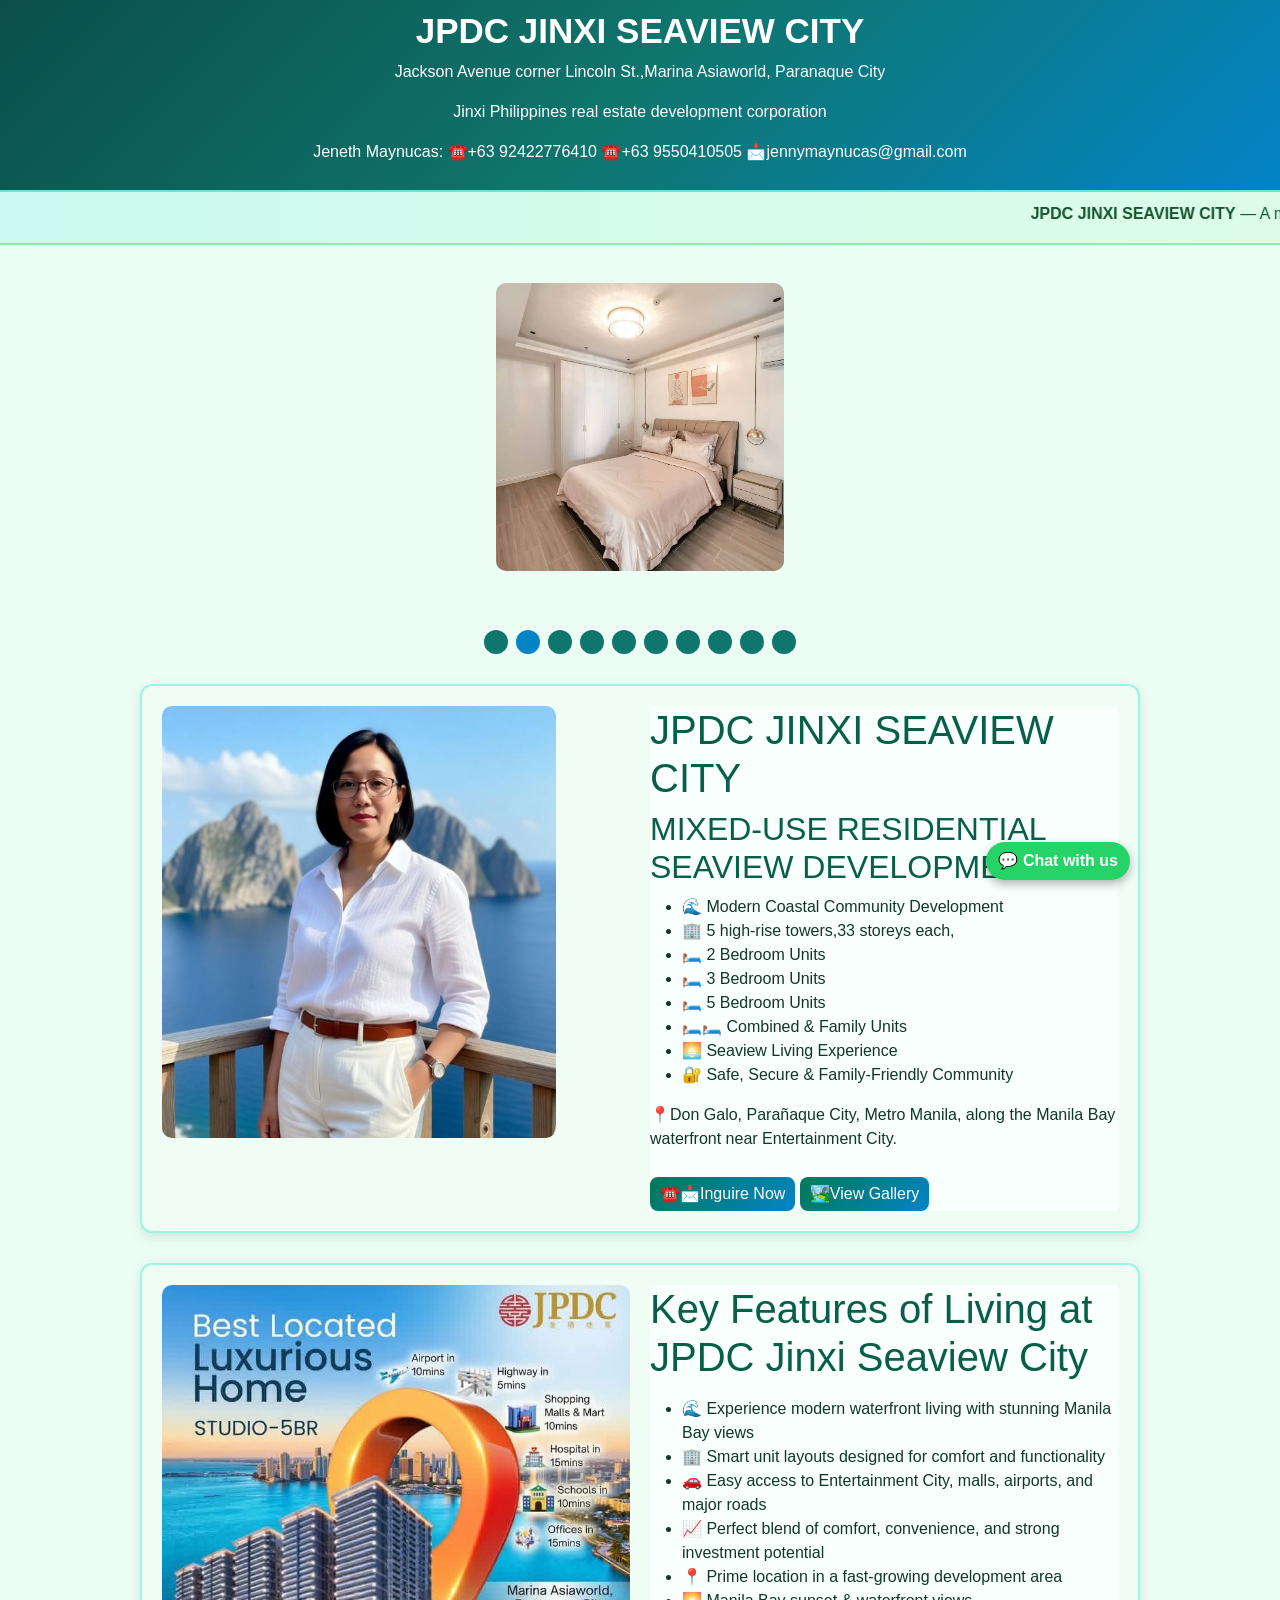
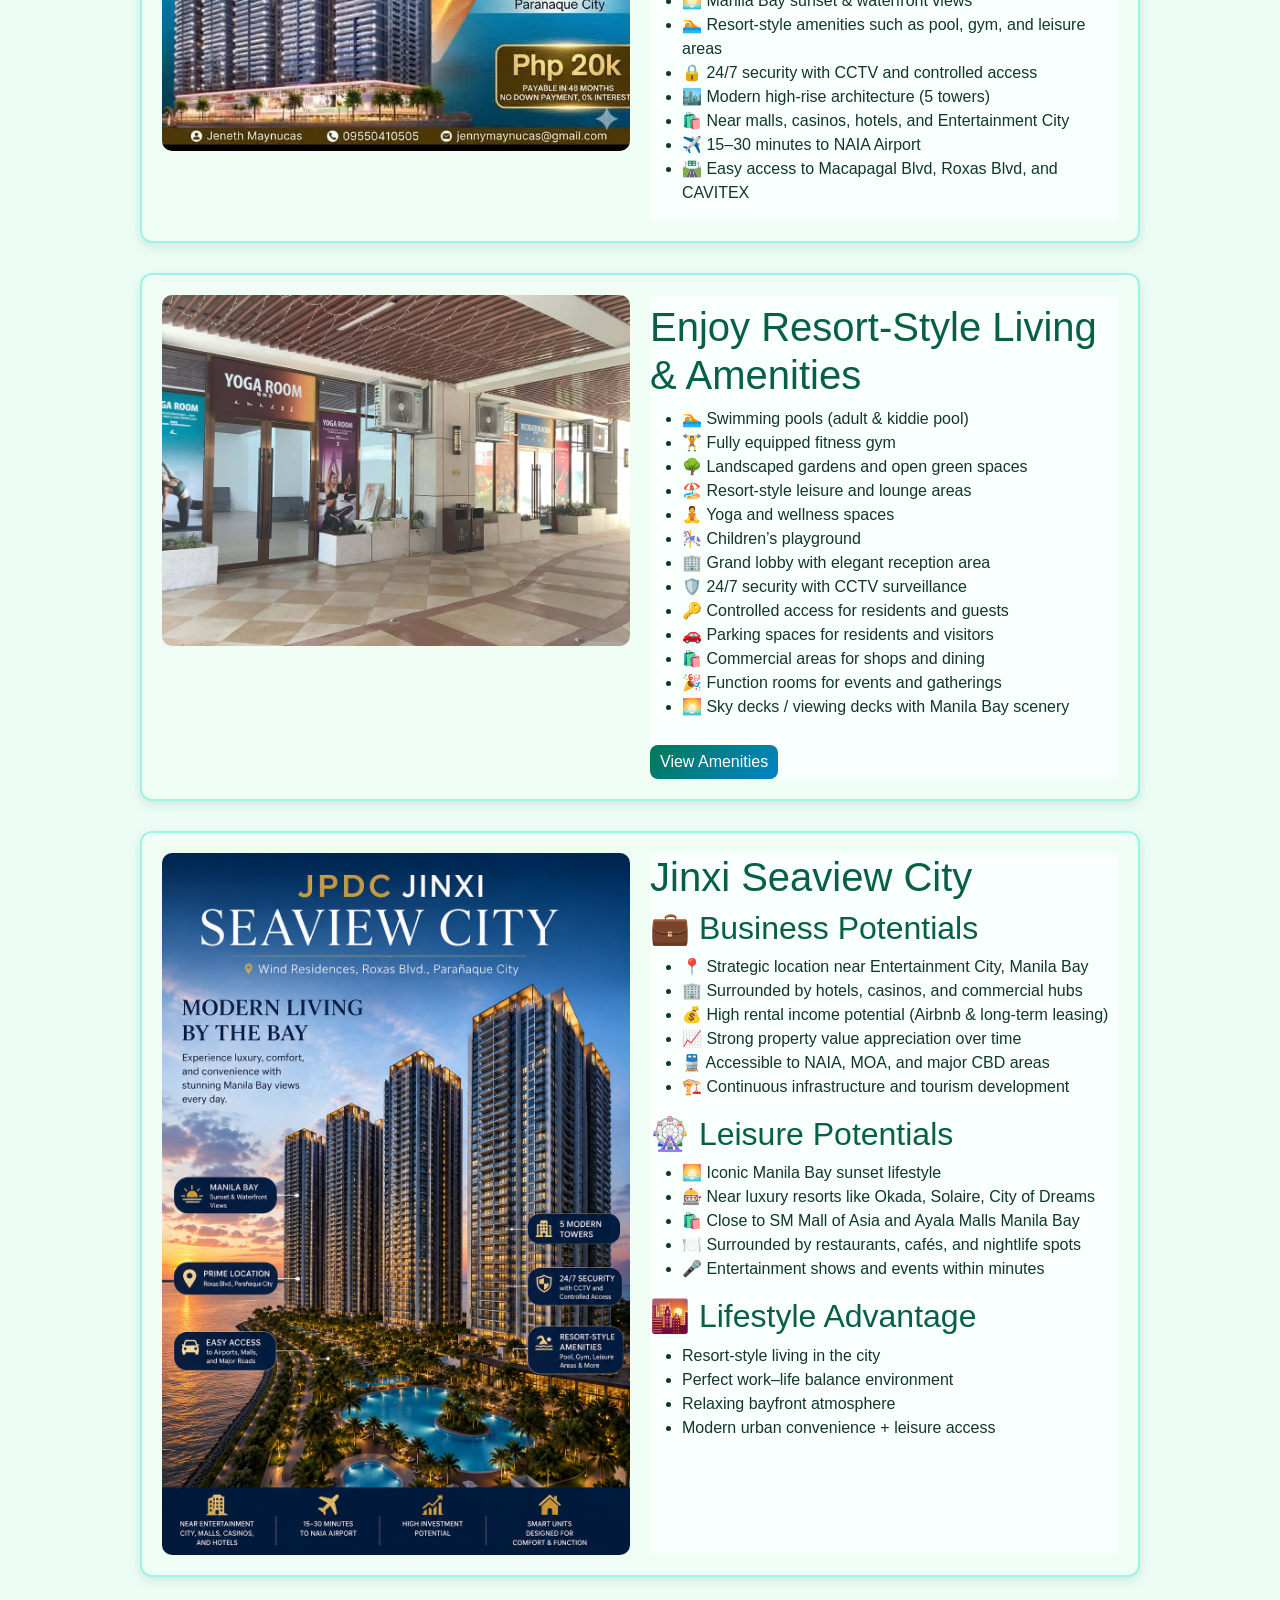
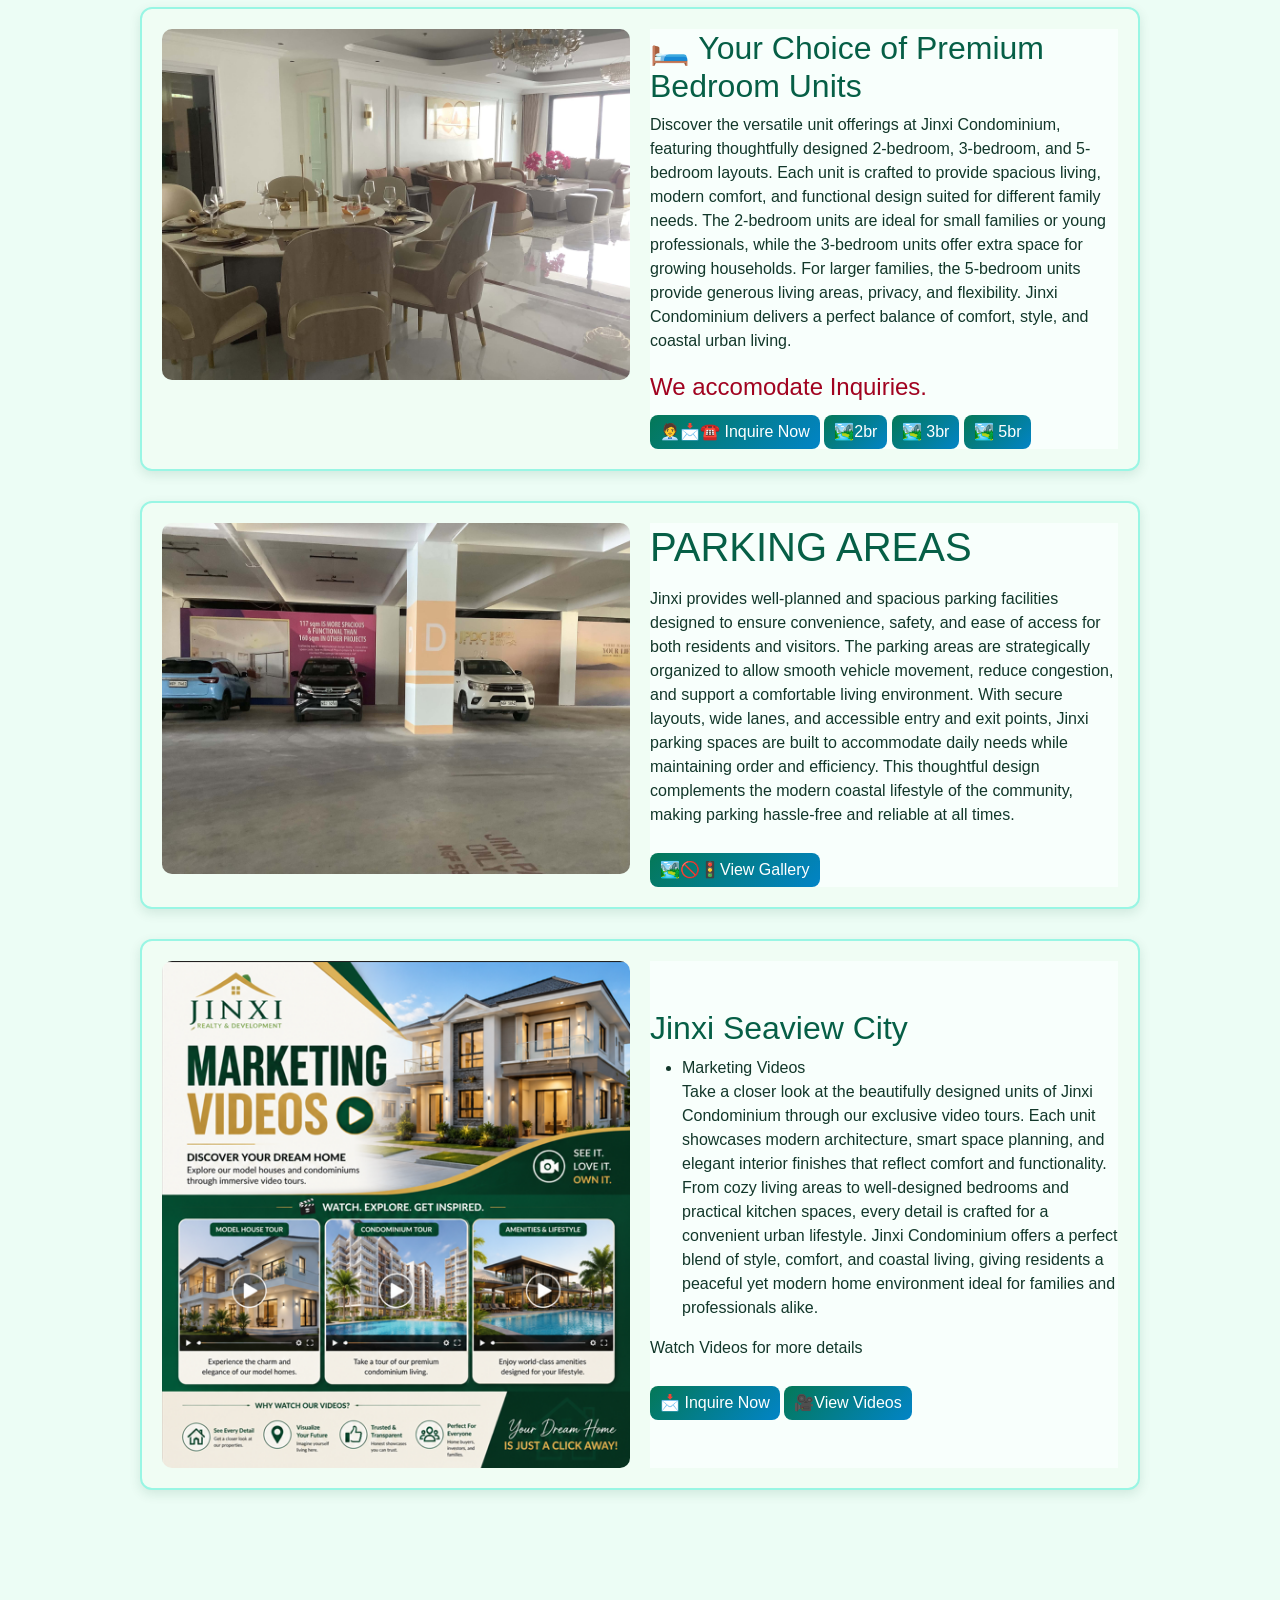
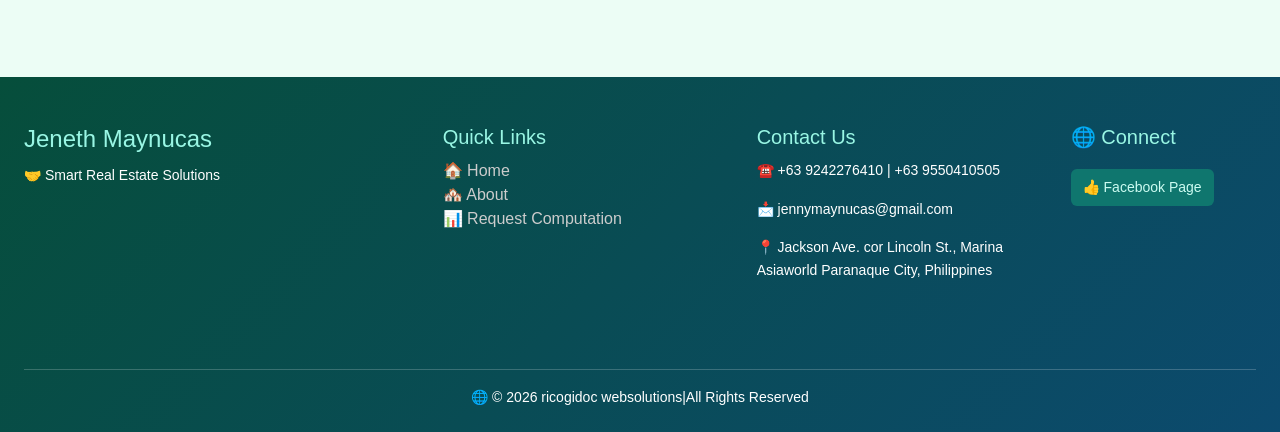
==== index.html @ 635f6721 "Remove map styles from index.html Removed map-related CSS styles from index.html." ====
<!DOCTYPE html>
<html lang="en">

<head>
  <meta charset="UTF-8">
  <meta name="viewport" content="width=device-width, initial-scale=1.0">
  <title>JPDC JINXI SEAVIEW CITY</title>
  <meta name="description" content=" JPDC JINXI SEAVIEW CITY offers luxurious and modern condominium living with convenient access to schools, shopping malls, business centers, and major transport hubs.">
  <link href="https://cdn.jsdelivr.net/npm/bootstrap@5.3.0-alpha3/dist/css/bootstrap.min.css" rel="stylesheet"
    integrity="sha384-KK94CHFLLe+nY2dmCWGMq91rCGa5gtU4mk92HdvYe+M/SXH301p5ILy+dN9+nJOZ" crossorigin="anonymous">
  <!-- <link rel="stylesheet" href="./css/realty.css"> -->
  <link rel="stylesheet" href="./css/style.css">
  <link rel="preconnect" href="https://fonts.googleapis.com">
  <link rel="preconnect" href="https://fonts.gstatic.com" crossorigin>
  <link href="https://fonts.googleapis.com/css2?family=Libre+Baskerville:ital,wght@0,400..700;1,400..700&display=swap"
    rel="stylesheet">   
  <link href="https://fonts.googleapis.com/css2?family=Poppins:wght@300;400;600;700&display=swap" rel="stylesheet">
  <meta name="google-site-verification" content="2KJB1r6Ldr3nHKl6cuxeHVpYw_HBwt0GI1L3EmD-E-8" />

  <title>JPDC Jinxi Seaview City | Modern Condo Living</title>
<meta name="description" content="JPDC Jinxi Seaview City offers luxurious and modern condominium living near schools, malls, and transport hubs.">
<meta name="keywords" content="JPDC Jinxi Seaview City, condo in Marina Asiaworld Paranaque City, Philippines, Luxury, modern condo living">

<meta name="robots" content="index, follow">

</head>
<script>
  function toggleSections() {
    document.querySelector("header").classList.toggle("hide-section");
    document.querySelector("#promobutton").classList.toggle("hide-section");
  }
</script>

<body>
  <header>
    <h1 style="color: white; font-weight: bold;"><b>JPDC JINXI SEAVIEW CITY</b></h1>
    <p>Jackson Avenue corner Lincoln St.,Marina Asiaworld, Paranaque City</p>
    <p>Jinxi Philippines real estate development corporation</p>
    <p>Jeneth Maynucas: ☎️+63 92422776410 ☎️+63 9550410505  📩jennymaynucas@gmail.com</p>
  </header>

<div class="marquee">

  <marquee behavior="scroll" direction="left" scrollamount="6">

    <strong>JPDC JINXI SEAVIEW CITY</strong> — A modern coastal community thoughtfully designed for comfort, elegance, and luxury living by the sea.|

    📍 Strategically Located Near Major Roads, Commercial Areas & Essential Establishments |

    🛏️🏢 Beautifully designed and elegantly crafted units — perfect for growing families, smart investors, and modern lifestyle living. |

    🌅 Enjoy Relaxing Seaview Environment with Fresh Air & Peaceful Community Living |

    🛍️ Accessible to Schools, Markets, Transport Hubs, Churches & Business Centers |

    🚧 Fast-Growing Development Area with High Investment Potential |

    🔐 Safe, Secure & Family-Friendly Neighborhood with Future Community Amenities |

    🏙️ Ideal for those who want to enjoy a premium lifestyle — perfect for foreign investors, affluent buyers, OFWs, professionals, employees, and property investors seeking comfort, prestige, and long-term value.|

    📲 Reserve Your Future Home Today and Experience Coastal Living at JPDC JINXI SEAVIEW CITY

  </marquee>

</div>
    <!-- <nav>
      <a href="promo.html" class="inquire-btn" id="prmwbsaving">🌟PROMO W/BIG SAVINGS💰</a>
      <a href="video.html" class="inquire-btn">📹 Property Videos</a>
      <a href="contact.html" class="inquire-btn">📩 ☎️Contact Us</a>
    </nav> -->
  </div>

  <!-- <nav>
    <a href="promo.html" class="inquire-btn" id="prmwbsaving">🌟PROMO W/BIG SAVINGS💰</a>
    <a href="video.html" class="inquire-btn">📹 Property Videos</a>
    <a href="contact.html" class="inquire-btn">📩 ☎️Contact Us</a>
  </nav> -->

    <!-- ==============paragraph================= -->


    <div class="carousel-container">
      <a href="aguirre.html">
      <div class="carousel-track">   
        <img src="./pics/jenjen.jpg" class="slide">
        <img src="./pics/room.jpg" class="slide">
        <img src="./pics/1.jpg" class="slide">
        <img src="./pics/2.jpg" class="slide">
        <img src="./pics/3.jpg" class="slide">
        <img src="./pics/4.jpg" class="slide">
        <img src="./pics/5.jpg" class="slide">
        <img src="./pics/6.jpg" class="slide">
        <img src="./pics/jinxi 1.png" class="slide">
        <img src="./amenities/3.jpg" class="slide">
      </div>
      </a>
    </div>
    <!-- <div class="carousel-container">
      <div class="carousel-track">
        <img src="./k5.png" class="slide">
        <img src="./phirst.png" class="slide">
        <img src="./victoria/vc1.png" class="slide">
        <img src="./zelia/houseimage.png" class="slide">
        <img src="./westgov1&2/harris 1.png" class="slide">
        <img src="./liora/liora.jpg" class="slide">
        <img src="./kat5/k1.png" class="slide">
        <img src="./verdiana/1.jpg" class="slide">
        <img src="./paseoverde/1.png" class="slide">
  
          <a href="promo.html">
            <img src="your-image.jpg" alt="Promo">
          </a>
    
      </div>     
     </div>
     -->     
    
    <div class="toggle-switch">
      <button onclick="goToSlide(0)" class="dot active"></button>
      <button onclick="goToSlide(1)" class="dot"></button>
      <button onclick="goToSlide(2)" class="dot"></button>
      <button onclick="goToSlide(3)" class="dot active"></button>
      <button onclick="goToSlide(4)" class="dot"></button>
      <button onclick="goToSlide(5)" class="dot"></button>
      <button onclick="goToSlide(6)" class="dot active"></button>
      <button onclick="goToSlide(7)" class="dot"></button>
      <button onclick="goToSlide(8)" class="dot"></button>
      <button onclick="goToSlide(9)" class="dot"></button>
      
    </div>
    
      <!-- TOGGLE SWITCH / DOTS BELOW -->
      <!-- <div class="toggle-switch">
        <button onclick="showSlide(0)" class="dot active"></button>
        <button onclick="showSlide(1)" class="dot"></button>
        <button onclick="showSlide(2)" class="dot"></button>
      </div>
    </div> -->
<!-- ==============java=================== -->
    <!-- ============== JAVASCRIPT ============== -->
    
          <script>
              document.addEventListener("DOMContentLoaded", function () {

                let index = 0;
              const track = document.querySelector(".carousel-track");
              const slides = document.querySelectorAll(".slide");
              const dots = document.querySelectorAll(".dot");

              function update() {
                track.style.transform = `translateX(-${index * 100}%)`;

        dots.forEach(d => d.classList.remove("active"));
              dots[index].classList.add("active");
    }

              window.goToSlide = function(i) {
                index = i;
              update();
    }

    setInterval(() => {
                index++;
        if (index >= slides.length) index = 0;
              update();
    }, 3000);

});
</script>
  
<style>
<!-- ======================================= -->

/* Hide Header and Nav Smoothly */
header,
#promobutton {
  max-height: 500px;
  opacity: 1;
  overflow: hidden;
  transition: all 0.5s ease;
}

/* HEADER OCEAN + FOREST */
header {
  background: linear-gradient(135deg, #0b4f4a, #0f766e, #0284c7);
  color: white;
}

/* NAVIGATION */
#promobutton {
  background: #14532d;
}

/* BODY */
body {
  background: #ecfdf5;
  color: #12372a;
}

/* PROPERTY CONTAINERS */
.property-container {
  background: #f0fdf4;
  border: 2px solid #99f6e4;
  box-shadow: 0 4px 12px rgba(0, 80, 60, 0.12);
}

/* PROPERTY DETAILS */
.property-details {
  background: #f8fffc;
  color: #12372a;
}

.property-details h1,
.property-details h2 {
  color: #065f46;
}

/* LINKS / BUTTONS */
.inquire-btn {
  background: linear-gradient(135deg, #047857, #0284c7);
  color: white;
  border: none;
}

.inquire-btn:hover {
  background: linear-gradient(135deg, #065f46, #0369a1);
  color: white;
}

/* MARQUEE */
.marquee {
  background: linear-gradient(to right, #ccfbf1, #dcfce7);
  color: #14532d;
  border-top: 2px solid #5eead4;
  border-bottom: 2px solid #86efac;
}

/* CAROUSEL */
.carousel-container {
  background: #d1fae5;
}

/* DOTS */
.dot {
  background: #0f766e;
}

.dot.active {
  background: #0284c7;
}

/* HERO SECTION */
.hero {
  background: linear-gradient(rgba(6, 95, 70, 0.7),
      rgba(2, 132, 199, 0.7));
  color: white;
}

/* FOOTER */
.footer-dark {
  background: linear-gradient(135deg, #064e3b, #0c4a6e);
  color: white;
}

.footer-dark h4,
.footer-dark h5 {
  color: #99f6e4;
}

.footer-dark a {
  color: #ccfbf1;
}

.footer-dark a:hover {
  color: #ffffff;
}

/* SOCIAL BUTTON */
.social-btn {
  background: #0f766e;
  color: white;
}

.social-btn:hover {
  background: #0284c7;
}

/* TOGGLE BUTTON */
.toggle-btn {
  background: #14532d;
  color: white;
}

.toggle-btn:hover {
  background: #0284c7;
}

/* Hidden State */
.hide-section {
  max-height: 0;
  opacity: 0;
  padding: 0 !important;
  margin: 0 !important;
}


<!-- ========================================== -->

/* Hide Header and Nav Smoothly */
header,
#promobutton {
  max-height: 500px;
  opacity: 1;
  overflow: hidden;
  transition: all 0.5s ease;
}

/* Hidden State */
.hide-section {
  max-height: 0;
  opacity: 0;
  padding: 0 !important;
  margin: 0 !important;
}

/* Toggle Button */
.toggle-btn {
  position: fixed;
  top: 10px;
  right: 10px;
  background: #1e3a8a;
  color: white;
  border: none;
  padding: 10px 15px;
  border-radius: 8px;
  cursor: pointer;
  z-index: 9999;
  font-weight: bold;
}

.toggle-btn:hover {
  background: #2563eb;
} 

<!-- ✅ FIXED STYLE INCLUDING WHATSAPP -->

    header,
    #promobutton {
      max-height: 500px;
      opacity: 1;
      overflow: hidden;
      transition: all 0.5s ease;
    }

    .hide-section {
      max-height: 0;
      opacity: 0;
      padding: 0 !important;
      margin: 0 !important;
    }

    .toggle-btn {
      position: fixed;
      top: 10px;
      right: 10px;
      background: #1e3a8a;
      color: white;
      border: none;
      padding: 10px 15px;
      border-radius: 8px;
      cursor: pointer;
      z-index: 9999;
      font-weight: bold;
    }

    .toggle-btn:hover {
      background: #2563eb;
    }

    /* ✅ WHATSAPP FIX */
    .chat-btn {
      position: fixed;
      bottom: 20px;
      right: 150px;
      background: #25D366;
      color: white;
      padding: 7px 12px;
      border-radius: 50px;
      font-weight: bold;
      text-decoration: none;
      z-index: 99999;
      box-shadow: 0 4px 10px rgba(0, 0, 0, 0.3);
    }

    .chat-btn:hover {
      background: #1ebe5d;
    }
<!-- ==================whatsApp======= -->

  </style>
    
    

    <!-- ================Java use to run slide==================== -->
        

      <!-- PROPERTY 1 -->
      <div id="property-list" class="property-container">
        <div class="property-image">
          <!-- <img src="./pics/jenn2.png" alt="Property 1"> -->
          <img src="./pics/jenjen.jpg" style="width:4.1in; height:4.5in;" alt="Property 1">
        </div>
        <div class="property-details">
            <h1>JPDC JINXI SEAVIEW CITY</h1>            
            <h2>MIXED-USE RESIDENTIAL SEAVIEW DEVELOPMENT</h2>            
            <ul>
              <li>🌊 Modern Coastal Community Development</li>
              <li>🏢 5 high-rise towers,33 storeys each,</li>
              <li>🛏️ 2 Bedroom Units</li>
              <li>🛏️ 3 Bedroom Units</li>
              <li>🛏️ 5 Bedroom Units</li>
              <li>🛏️🛏️ Combined & Family Units</li>
              <li>🌅 Seaview Living Experience</li>
              <li>🔐 Safe, Secure & Family-Friendly Community</li>
            </ul>
          <p class="description">📍Don Galo, Parañaque City, Metro Manila, along the Manila Bay waterfront near Entertainment City.</p>
          <a href="contact.html" class="inquire-btn">☎️📩Inguire Now</a>
          <a href="gallery.html" class="inquire-btn">🏞️View Gallery</a>
        </div>
      </div>  

      <!-- =======1A PROPERTY ======= -->
       <div id="property-list" class="property-container">       
        <div class="property-image">
          <img src="./pics/6.jpg" alt="Property 1">
        </div>
        <div class="property-details">

    <h1>Key Features of Living at JPDC Jinxi Seaview City</h1>
    
    <p>
      <ul>
        <li>🌊 Experience modern waterfront living with stunning Manila Bay views</li>
        <li>🏢 Smart unit layouts designed for comfort and functionality</li>
        <li>🚗 Easy access to Entertainment City, malls, airports, and major roads</li>
        <li>📈 Perfect blend of comfort, convenience, and strong investment potential</li>
        <li>📍 Prime location in a fast-growing development area</li>
        <li>🌅 Manila Bay sunset & waterfront views</li>
        <li>🏊 Resort-style amenities such as pool, gym, and leisure areas</li>
        <li>🔒 24/7 security with CCTV and controlled access</li>
        <li>🏙️ Modern high-rise architecture (5 towers)</li>
        <li>🛍️ Near malls, casinos, hotels, and Entertainment City</li>
        <li>✈️ 15–30 minutes to NAIA Airport</li>
        <li>🛣️ Easy access to Macapagal Blvd, Roxas Blvd, and CAVITEX</li>
      </ul>
    </p>
        </div>
      </div>
      
    
      <!-- PROPERTY 2 -->
      <div class="property-container">
        <div class="property-image">
          <img src="./amenities/3.jpg" alt="Property 2">
        </div>
        <div class="property-details">
          <h1><h1>Enjoy Resort-Style Living & Amenities</h1></h1> 
          <ul class="amenities">
            <li>🏊 Swimming pools (adult & kiddie pool)</li>
            <li>🏋️ Fully equipped fitness gym</li>
            <li>🌳 Landscaped gardens and open green spaces</li>
            <li>🏖️ Resort-style leisure and lounge areas</li>
            <li>🧘 Yoga and wellness spaces</li>
            <li>🎠 Children’s playground</li>
            <li>🏢 Grand lobby with elegant reception area</li>
            <li>🛡️ 24/7 security with CCTV surveillance</li>
            <li>🔑 Controlled access for residents and guests</li>
            <li>🚗 Parking spaces for residents and visitors</li>
            <li>🛍️ Commercial areas for shops and dining</li>
            <li>🎉 Function rooms for events and gatherings</li>
            <li>🌅 Sky decks / viewing decks with Manila Bay scenery</li>
          </ul>
        <a href="amenities1.html" class="inquire-btn">View Amenities</a>
        </div>
      </div>
    
      <!-- PROPERTY 4 -->
      <div class="property-container">
        <div class="property-image">
          <img src="./pics/jinxi 1.png" alt="Property 2">
        </div>
        <div class="property-details">
          <h1>Jinxi Seaview City</h1>
          
          <h2>💼 Business Potentials</h2>
          <ul>
            <li>📍 Strategic location near Entertainment City, Manila Bay</li>
            <li>🏢 Surrounded by hotels, casinos, and commercial hubs</li>
            <li>💰 High rental income potential (Airbnb & long-term leasing)</li>
            <li>📈 Strong property value appreciation over time</li>
            <li>🚆 Accessible to NAIA, MOA, and major CBD areas</li>
            <li>🏗️ Continuous infrastructure and tourism development</li>
          </ul>
          
          <h2>🎡 Leisure Potentials</h2>
          <ul>
            <li>🌅 Iconic Manila Bay sunset lifestyle</li>
            <li>🎰 Near luxury resorts like Okada, Solaire, City of Dreams</li>
            <li>🛍️ Close to SM Mall of Asia and Ayala Malls Manila Bay</li>
            <li>🍽️ Surrounded by restaurants, cafés, and nightlife spots</li>
            <li>🎤 Entertainment shows and events within minutes</li>
          </ul>
          
          <h2>🌇 Lifestyle Advantage</h2>
          <ul>
            <li>Resort-style living in the city</li>
            <li>Perfect work–life balance environment</li>
            <li>Relaxing bayfront atmosphere</li>
            <li>Modern urban convenience + leisure access</li>
          </ul>
        </div>
      </div>
     
      <!-- PROPERTY 8 -->
        <div class="property-container">
        <div class="property-image">
          <img src="./5br/6.jpg" alt="Property 7">
        </div>
        <div class="property-details">
          <h2>🛏️ Your Choice of Premium Bedroom Units</h2>
          <p>
            Discover the versatile unit offerings at Jinxi Condominium, featuring thoughtfully designed 2-bedroom, 3-bedroom, and
            5-bedroom layouts. Each unit is crafted to provide spacious living, modern comfort, and functional design suited for
            different family needs. The 2-bedroom units are ideal for small families or young professionals, while the 3-bedroom
            units offer extra space for growing households. For larger families, the 5-bedroom units provide generous living
            areas, privacy, and flexibility. Jinxi Condominium delivers a perfect balance of comfort, style, and coastal urban
            living.
          </p>


          <p class="description" style="color: #a10320; font-size:x-large; margin: 0%;">We accomodate Inquiries.</p>
          <a href="contact.html" class="inquire-btn">🧑‍💼📩☎️ Inquire Now</a>
          <a href="2br.html" class="inquire-btn">🏞️2br</a>
          <a href="3br.html" class="inquire-btn">🏞️ 3br</a>
          <a href="5b.html" class="inquire-btn">🏞️ 5br</a>
        </div>
      </div>   

      <!-- PROPERTY VIDEO -->

      <!-- ===========Parking================ -->
        <div id="property-list" class="property-container">
          <div class="property-image">
            <img src="./parking/6.jpg" alt="Property 1">
          </div>
          <div class="property-details">
        
            <h1>PARKING AREAS</h1>
            <p>
            <p>
              Jinxi provides well-planned and spacious parking facilities designed to ensure convenience, safety, and ease of access
              for both residents and visitors. The parking areas are strategically organized to allow smooth vehicle movement,
              reduce congestion, and support a comfortable living environment. With secure layouts, wide lanes, and accessible entry
              and exit points, Jinxi parking spaces are built to accommodate daily needs while maintaining order and efficiency.
              This thoughtful design complements the modern coastal lifestyle of the community, making parking hassle-free and
              reliable at all times.
            </p>
            </p>
      <a href="parking.html" class="inquire-btn">🏞️🚫🚦View Gallery</a>
          </div>
        </div>

      <!-- ===============parking=============== -->

      <div class="property-container">
        <div class="property-image">
          <img src="./pics/videoimage.png" alt="Property 7">
        </div>
        <div class="property-details">
          <br>
          <br>
      
          <h2>Jinxi Seaview City</h2>
          <!-- <p class="price">₱3,200,0</p> -->
          <ul>
            <li>Marketing Videos</li>
            <p>
              Take a closer look at the beautifully designed units of Jinxi Condominium through our exclusive video tours. Each unit
              showcases modern architecture, smart space planning, and elegant interior finishes that reflect comfort and
              functionality. From cozy living areas to well-designed bedrooms and practical kitchen spaces, every detail is crafted
              for a convenient urban lifestyle. Jinxi Condominium offers a perfect blend of style, comfort, and coastal living,
              giving residents a peaceful yet modern home environment ideal for families and professionals alike.
            </p>
          </ul>
          <p class="description">Watch Videos for more details</p>
          <a href="contact.html" class="inquire-btn">📩 Inquire Now</a>
          <a href="video.html" class="inquire-btn">🎥View Videos</a>
        </div>
      </div>


  <!-- <div class="hero">
    <h1>Jinxi Seaview City — Your Dream Home Awaits</h1>
  </div> -->
  <!-- Footer -->
</div>  

 <!-- ============== -->
 <!-- GOOGLE MAP SECTION -->
  <section class="map-wrapper">

  <div class="map-card">

    <iframe
      src="https://www.google.com/maps?q=Jinxi+Seaview+City+Philippines&output=embed"
      loading="lazy"
      allowfullscreen>
    </iframe>

  </div>

</section>
  
<!-- ============== -->



<footer id="footer" class="footer-dark">

  <div class="container-fluid px-4">

    <div class="row py-5">

      <!-- BRAND / ABOUT -->
      <div class="col-md-4 mb-4">
        <h4>Jeneth Maynucas</h4>
        <p>
        🤝 Smart Real Estate Solutions
        </p>
      </div>

      <!-- QUICK LINKS -->
      <div class="col-md-3 mb-4">
        <h5>Quick Links</h5>
        <ul class="nav flex-column">
          <li class="nav-item">
            <a href="index.html" class="nav-link p-0">🏠 Home</a>
          </li>
          <li class="nav-item">
            <a href="about.html" class="nav-link p-0">🏘️ About</a>
          </li>
          <li class="nav-item">
            <a href="contact.html" class="nav-link p-0">📊 Request Computation</a>
          </li>
        </ul>
      </div>

      <!-- CONTACT DETAILS -->
      <div class="col-md-3 mb-4">
        <h5>Contact Us</h5>
        <p>☎️ +63 9242276410 | +63 9550410505</p>
        <p>📩 jennymaynucas@gmail.com</p>
        <p>📍 Jackson Ave. cor Lincoln St., Marina Asiaworld Paranaque City, Philippines</p>
      </div>

      <!-- SOCIAL MEDIA -->
      <div class="col-md-2 col-12 mb-4 text-center text-md-start">
        <h5>🌐 Connect</h5>

        <a href="https://www.facebook.com/share/1AC5JEHeYS/" target="_blank" class="social-btn">
          👍 Facebook Page
        </a>
      </div>

    </div>

    <!-- COPYRIGHT -->
    <div class="text-center border-top pt-3 pb-2">
      <p>🌐 © 2026 ricogidoc websolutions|All Rights Reserved</p>
    </div>

  </div>

</footer>
  <a href="https://api.whatsapp.com/send?phone=639550410505&text=Hello%20I%27m%20interested%20in%20JPDC JINXI SEAVIEW CITY %20Marina Asia Wold%C3%B1as%20 %20%20"
   onclick="window.open(this.href,'_blank'); return false;"
   class="chat-btn">
  💬 Chat with us
</a>
  
<script>
  const menuToggle = document.getElementById('menuToggle');
  const navLinks = document.getElementById('navLinks');

  if (menuToggle && navLinks) {
    menuToggle.addEventListener('click', () => {
      navLinks.classList.toggle('active');
    });
  }
</script>

</body>
</html>
---- css/style.css ----
/* ===== RESET ===== */
* {
    margin: 0;
    padding: 0;
    box-sizing: border-box;
}

/* ===== BODY ===== */
body {
    font-family: Arial, sans-serif;
    background: #f4f6f9;
    color: #333;
}


/* ===== HEADER ===== */
header {
    text-align: center;
    padding: 10px;
    background: #1e3a8a;
    color: #fff;
}

header h1 {
    font-size: 35px;
}

/* ===== NAVBAR ===== */
nav {
    display: flex;
    justify-content: center;
    flex-wrap: wrap;
    gap: 10px;
    padding: 12px;
    background: #1e3a8a;
    position: sticky;
    top: 0;
    z-index: 1000;
    box-shadow: 0 4px 10px rgba(0, 0, 0, 0.1);
}

nav a {
    text-decoration: none;
    color: #fff;
    background: linear-gradient(45deg, #2563eb, #3b82f6);
    padding: 10px 16px;
    border-radius: 25px;
    font-size: 14px;
    font-weight: bold;
    transition: 0.3s;
}

nav a:hover {
    background: linear-gradient(45deg, #facc15, #fbbf24);
    color: #000;
}

/* ===== MARQUEE ===== */
.marquee {
    width: 100%;
    overflow: hidden;
    background: #28a745;
    color: #fff;
    padding: 10px 0;
}

.promo-text {
    color: yellow;
    font-weight: bold;
}

.marquee p {
    display: inline-block;
    white-space: nowrap;
    padding-left: 100%;
    animation: scrollText 38s linear infinite;
    font-size: 18px;
}

@keyframes scrollText {
    0% {
        transform: translateX(0);
    }

    100% {
        transform: translateX(-100%);
    }
}

.marquee p:hover {
    animation-play-state: paused;
}

/* ===== PROPERTY CARD ===== */
.property-container {
    display: flex;
    flex-wrap: wrap;
    gap: 20px;
    margin: 30px auto;
    max-width: 1000px;
    background: #fff;
    padding: 20px;
    border-radius: 12px;
    box-shadow: 0 4px 15px rgba(0, 0, 0, 0.1);
}

.property-image,
.property-details {
    flex: 1 1 300px;
}

.property-image img {
    width: 100%;
    border-radius: 10px;
}

.inquire-btn {
    display: inline-block;
    margin-top: 10px;
    padding: 5px 10px;
    background: #28a745;
    color: #fff;
    border-radius: 8px;
    text-decoration: none;
}

.inquire-btn:hover {
    background: #218838;
}

/* ===== PROMO TEXT ===== */
#prmwbsaving {
    color: yellow;
    font-size: medium;
}

/* ===== GALLERY ===== */
#Gallery {
    max-width: 1100px;
    margin: 40px auto;
    padding: 20px;
    display: grid;
    grid-template-columns: repeat(auto-fit, minmax(220px, 1fr));
    gap: 15px;
    background: #fff;
    border-radius: 12px;
}

/* ===== CONTACT ===== */
.details-container {
    max-width: 800px;
    margin: 40px auto;
    background: #fff;
    padding: 30px;
    border-radius: 12px;
}

input,
textarea {
    width: 100%;
    padding: 10px;
    margin-top: 10px;
    border-radius: 6px;
    border: 1px solid #ccc;
}

button {
    margin-top: 20px;
    width: 100%;
    padding: 12px;
    background: #28a745;
    color: #fff;
    border: none;
    border-radius: 8px;
}

/* ===== FLOAT BUTTON ===== */
.home-float {
    position: fixed;
    top: 100px;
    left: 20px;
    background: #28a745;
    color: #fff;
    padding: 12px;
    border-radius: 50%;
}

/* ===== CAROUSEL ===== */
.carousel-container {
    width: 3in;
    height: 3in;
    margin-top: 3%;
    margin-left: auto;
    margin-bottom: 5%;
    margin-right: auto;
    overflow: hidden;
    border-radius: 10px;
    margin-bottom: 3%;
}

.carousel-track {
    display: flex;
    height: 100%;
    transition: transform 0.6s ease-in-out;
}

.slide {
    min-width: 100%;
    height: 100%;
    object-fit: cover;
}

.toggle-switch {
    display: flex;
    justify-content: center;
    gap: 8px;
    margin-top: 8px;
}

.dot {
    width: 10px;
    height: 10px;
    border-radius: 50%;
    border: none;
    background: #ccc;
    cursor: pointer;
}

.dot.active {
    background: #1e3a8a;
}

/* ===== PROMO PAGE FIX (REMOVED BAD <style> TAG ISSUE) ===== */
.container {
    max-width: 800px;
    margin: auto;
    background: #fff;
    padding: 20px;
}

.home-btn {
    display: inline-block;
    margin-bottom: 15px;
    text-decoration: none;
    background: green;
    color: #fff;
    padding: 8px 12px;
    border-radius: 6px;
}

.main-img {
    width: 60%;
    border-radius: 10px;
}

.gallery {
    display: flex;
    gap: 5px;
    overflow-x: auto;
    margin-top: 10px;
}

.gallery img {
    height: 70px;
    border-radius: 5px;
}

/* ===== HOME SECTION (SCOPED DESIGN SAFE) ===== */
.home-section {
    font-family: 'Poppins', sans-serif;
    padding: 40px 20px;
}

.home-section .section {
    max-width: 900px;
    margin: auto;
    padding: 40px;
    background: #ffffff;
    border-radius: 20px;
    box-shadow: 0 10px 30px rgba(0, 0, 0, 0.08);
    text-align: center;
}

.home-section h1 {
    font-size: 36px;
    font-weight: 700;
    color: #1e3a8a;
    margin-bottom: 15px;
}

.home-section .subtitle {
    font-size: 18px;
    color: #555;
    margin-bottom: 30px;
    line-height: 1.6;
}

.home-section .features {
    text-align: left;
    margin: 30px 0;
}

.home-section .features p {
    font-size: 16px;
    margin: 10px 0;
    padding-left: 10px;
    border-left: 4px solid #10b981;
}

.home-section .closing {
    margin-top: 30px;
    font-size: 17px;
    font-weight: 500;
    color: #1e3a8a;
}

/* ===== FOOTER (FINAL FIX) ===== */

/* ===== FOOTER CLEAN DESIGN ===== */
.footer-dark {
    background: #0f172a;
    color: #fff;
    width: 100%;
}

/* TEXT */
.footer-dark h4,
.footer-dark h5 {
    margin-bottom: 10px;
}

.footer-dark p {
    font-size: 14px;
    line-height: 1.6;
}

/* LINKS */
.footer-dark .nav-link {
    color: #ccc;
    transition: 0.3s;
}

.footer-dark .nav-link:hover {
    color: #facc15;
}

/* SOCIAL BUTTON */
.social-btn {
    display: inline-block;
    margin-top: 10px;
    padding: 8px 12px;
    background: #1877f2;
    color: #fff;
    border-radius: 6px;
    text-decoration: none;
    font-size: 14px;
}

.social-btn:hover {
    background: #145dbf;
}

/* COPYRIGHT LINE */
.footer-dark .border-top {
    border-color: rgba(255, 255, 255, 0.2) !important;
}

/* MOBILE FIX */
@media (max-width: 768px) {
    .footer-dark {
        text-align: center;
    }
    
}
/* ===== FOOTER (FIXED) ===== */

/* ======DEVELOPER CSS======= */
.dev-btn {
    display: inline-block;
    padding: 12px 20px;
    font-size: 16px;
    font-weight: bold;
    color: #fff;
    text-decoration: none;
    border-radius: 8px;

    /* Gradient color */
    background: linear-gradient(135deg, #1e3a8a, #10b981);

    /* Shadow effect */
    box-shadow: 0 4px 12px rgba(0, 0, 0, 0.2);

    transition: all 0.3s ease;
}

/* Hover effect */
.dev-btn:hover {
    transform: translateY(-3px);
    background: linear-gradient(135deg, #0f172a, #059669);
    box-shadow: 0 6px 18px rgba(0, 0, 0, 0.3);
}

/* Active click effect */
.dev-btn:active {
    transform: scale(0.98);
}

.profile-img {
    width: 180px;
    border-radius: 12px;
    display: block;
    margin: auto;
    box-shadow: 0 4px 10px rgba(0, 0, 0, 0.2);
}

.gallery {
    display: grid;
    grid-template-columns: repeat(auto-fit, minmax(120px, 1fr));
    gap: 10px;
    margin-top: 10px;
}

.gallery img {
    width: 100%;
    border-radius: 10px;
    transition: 0.3s;
}

.gallery img:hover {
    transform: scale(1.05);
}
/* ========DEVELOPER CSS======= */

/* ===== HERO SECTION ===== */
.home-section {
    display: flex;
    justify-content: center;
    align-items: center;
    padding: 40px 20px;
}

/* CARD STYLE */
/* .hero-card {
    background: #ffffff;
    max-width: 700px;
    width: 100%;
    padding: 30px;
    border-radius: 20px;
    text-align: center;
    box-shadow: 0 10px 30px rgba(0, 0, 0, 0.1);
} */

/* TITLE */
/* .hero-card h1 {
    font-size: 25px;
    margin-bottom: 8px;
    color: #1e3a8a;
} */

/* BUTTON */
.cta-btn {
    display: inline-block;
    padding: 5px 10px;
    background: #1e3a8a;
    color: #fff;
    text-decoration: none;
    border-radius: 10px;
    font-weight: bold;
    transition: 0.3s;
}

.cta-btn:hover {
    background: #2563eb;
}

/* 📱 MOBILE */
@media (max-width: 768px) {
    .hero-card {
        padding: 5px;
    }

    .hero-card h1 {
        font-size: 10px;
    }

  /* =========  fix============ */

  /* ===== HEADER ===== */
  header {
      text-align: center;
      background: #1e3a8a;
      color: #fff;
  }

  header h1 {
      font-size: 30px;
  }

  /* ===== NAVBAR ===== */
  nav {
      display: flex;
      justify-content: center;
      flex-wrap: wrap;
      gap: 5px;
      padding: 6px;
      background: #1e3a8a;
      position: sticky;
      top: 0;
      z-index: 1000;
      box-shadow: 0 4px 10px rgba(0, 0, 0, 0.1);
  }

  nav a {
      text-decoration: none;
      color: #fff;
      background: linear-gradient(45deg, #2563eb, #3b82f6);
      padding: 5px 8px;
      border-radius: 25px;
      font-size: 12px;
      font-weight: bold;
      transition: 0.3s;
  }


}
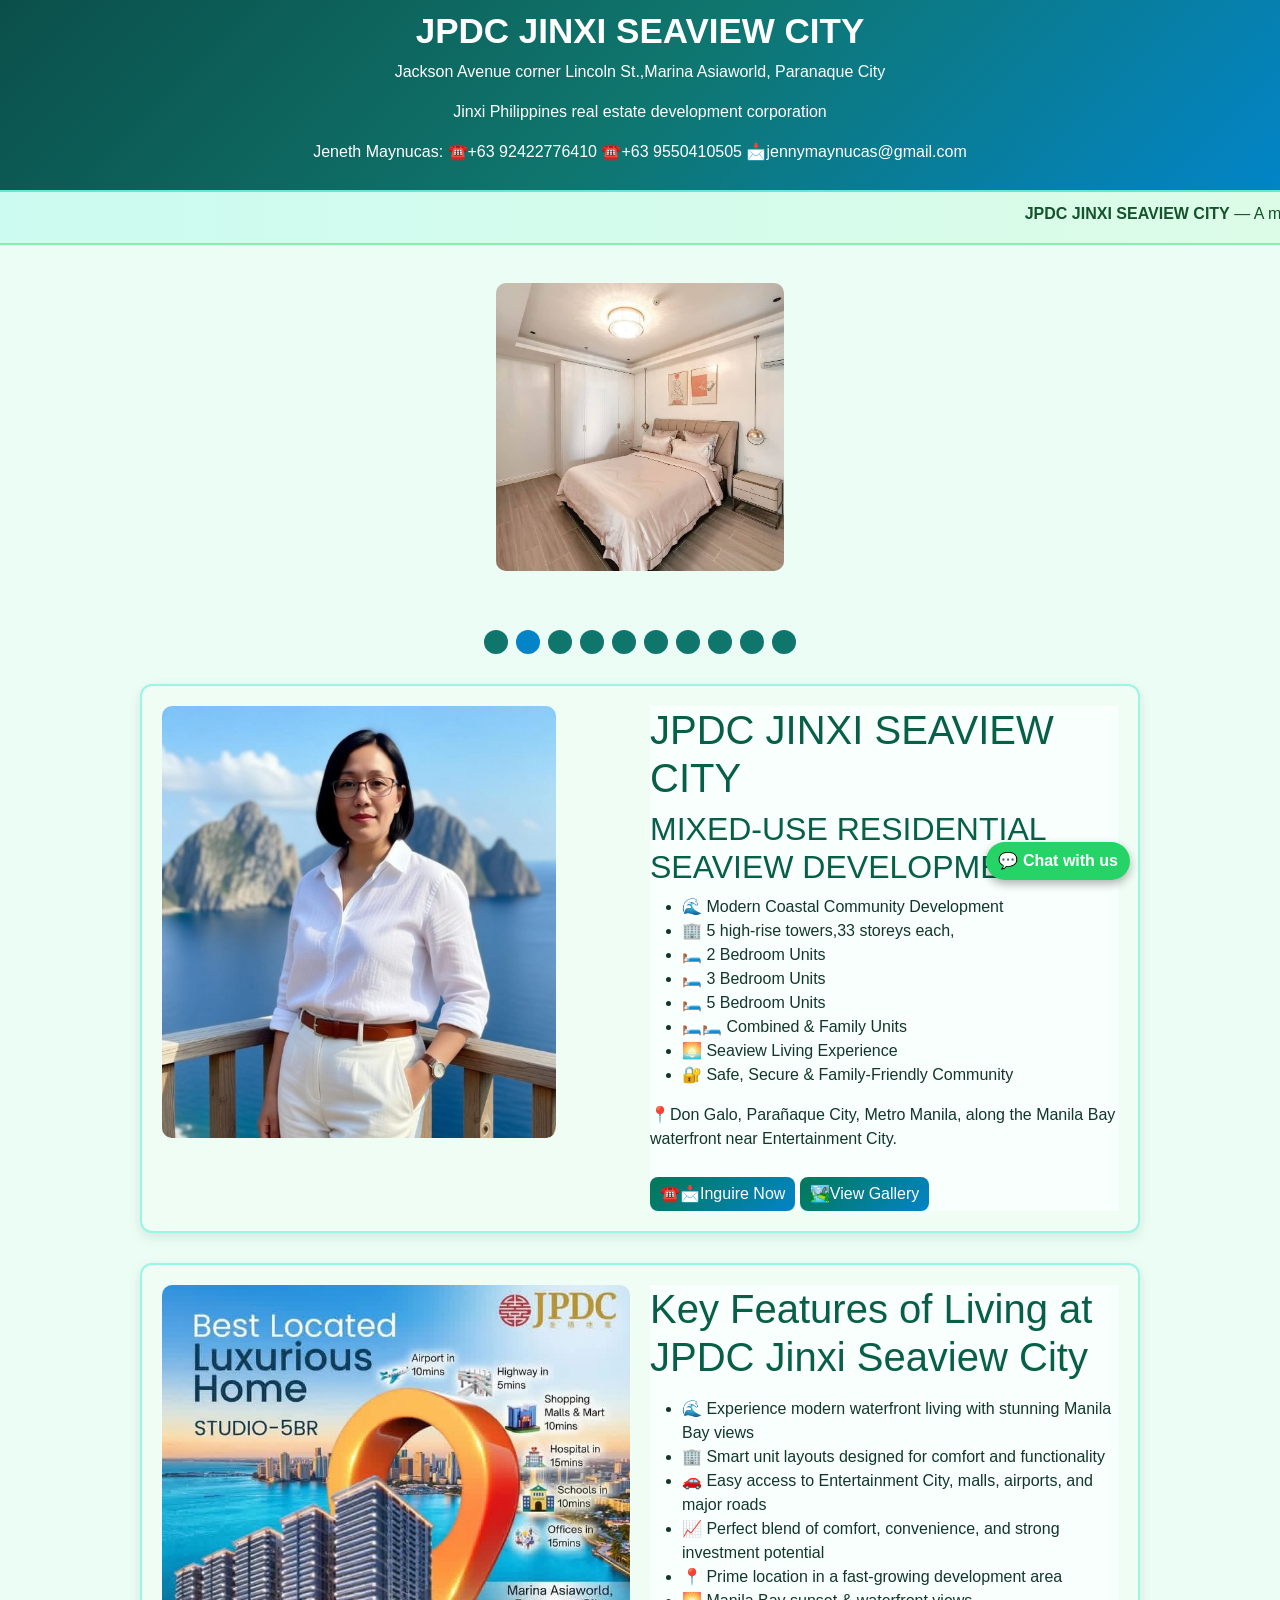
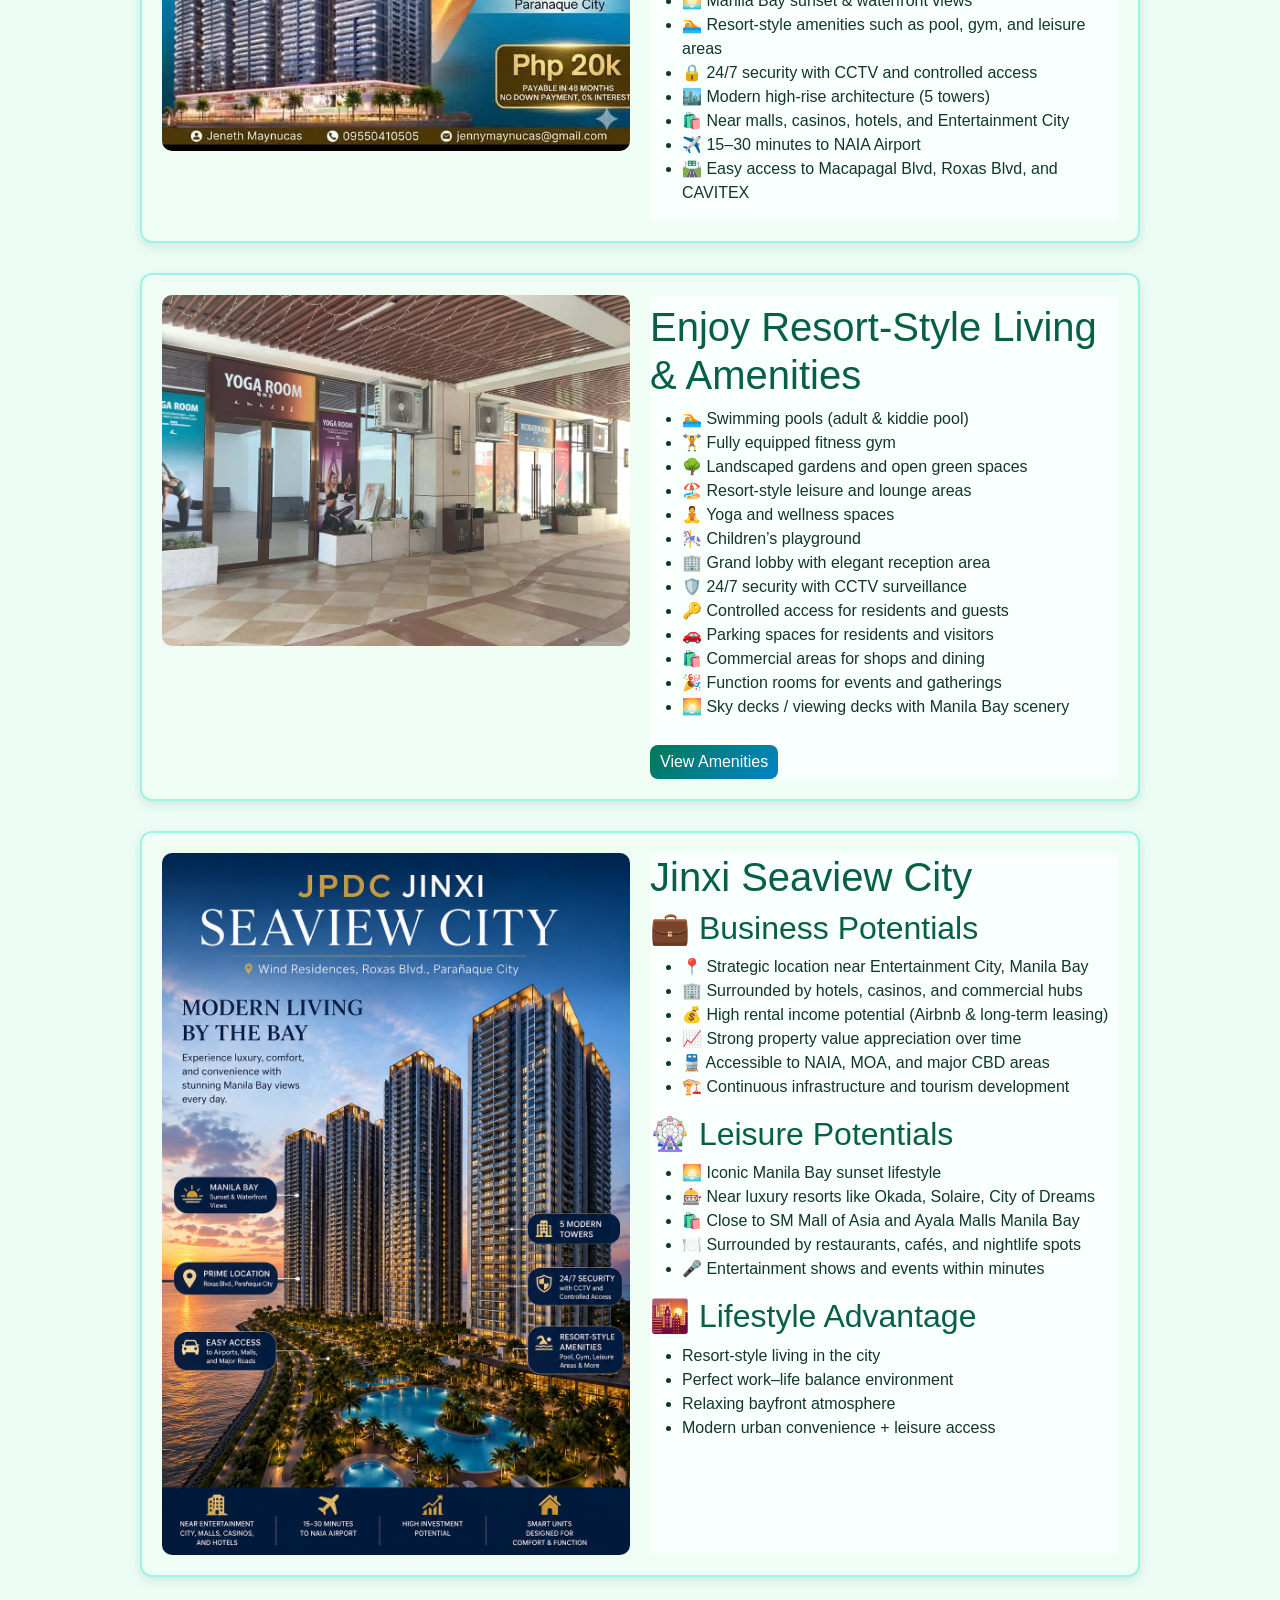
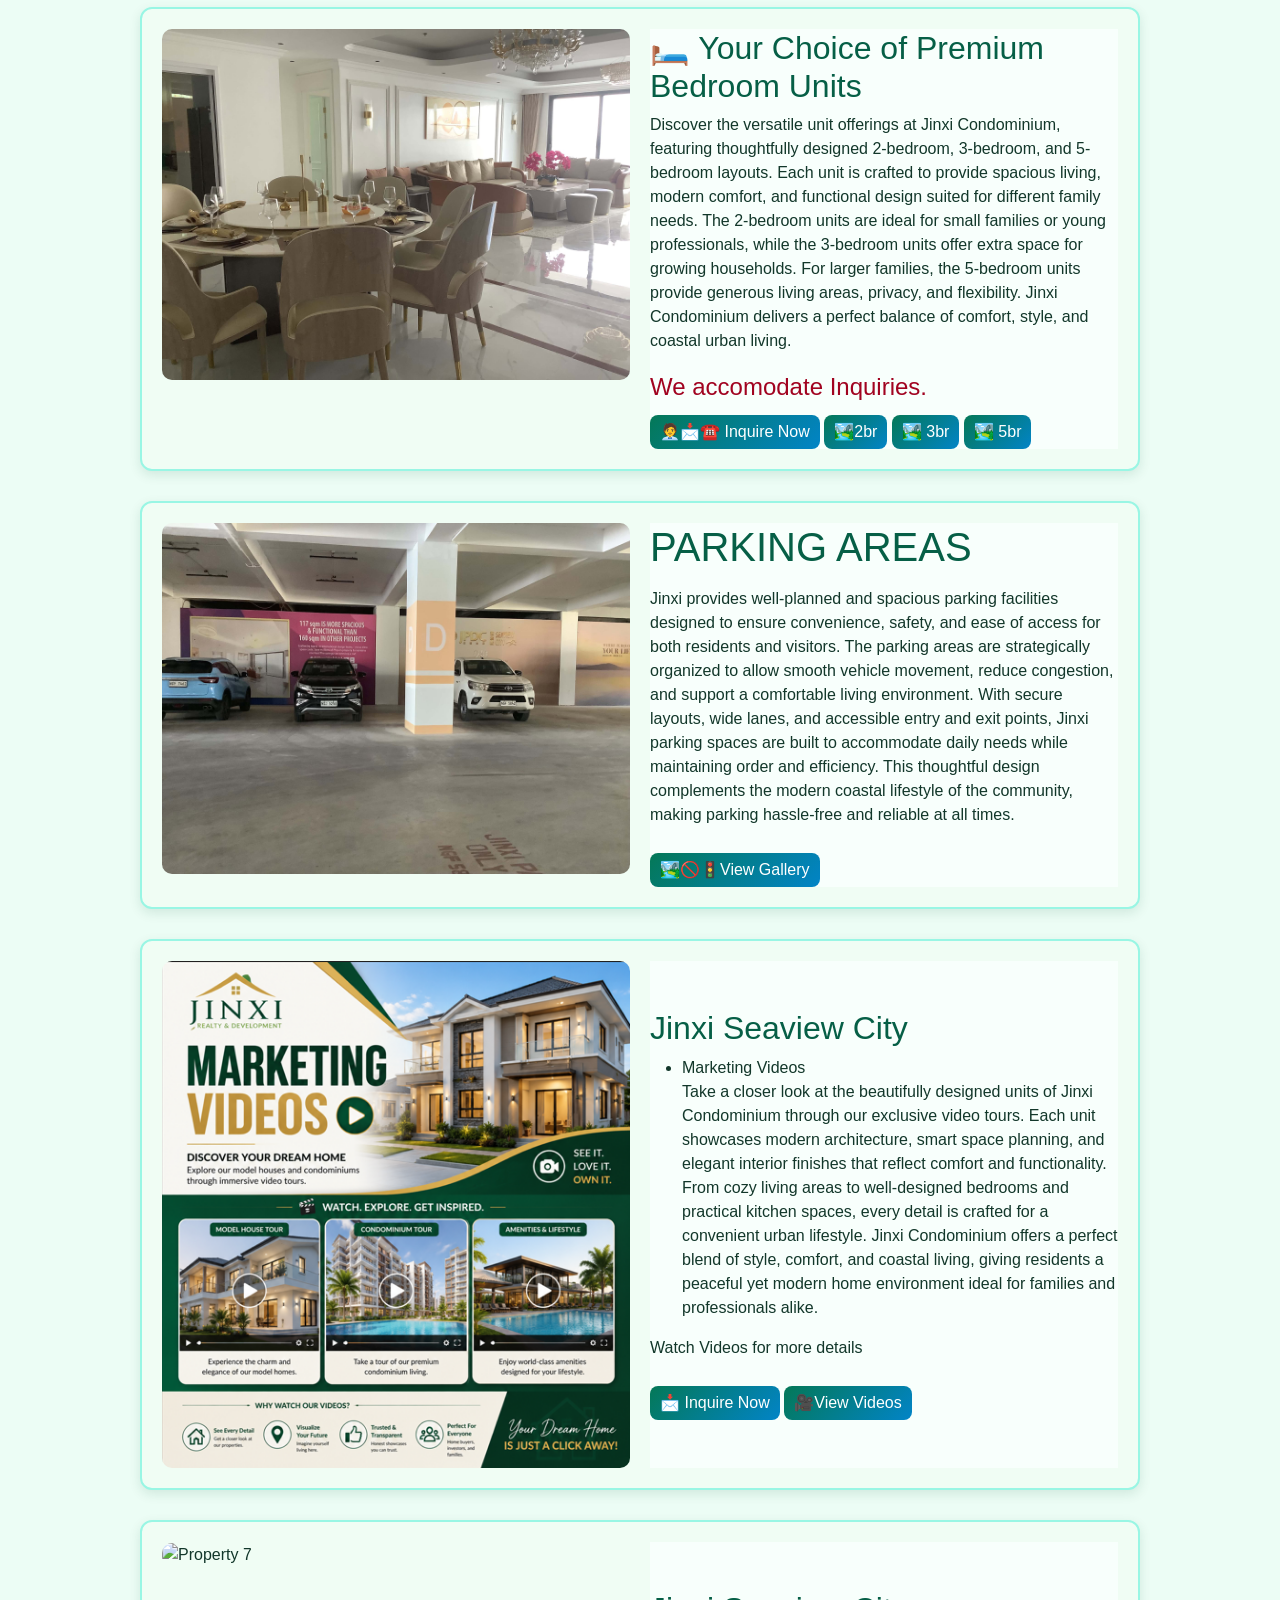
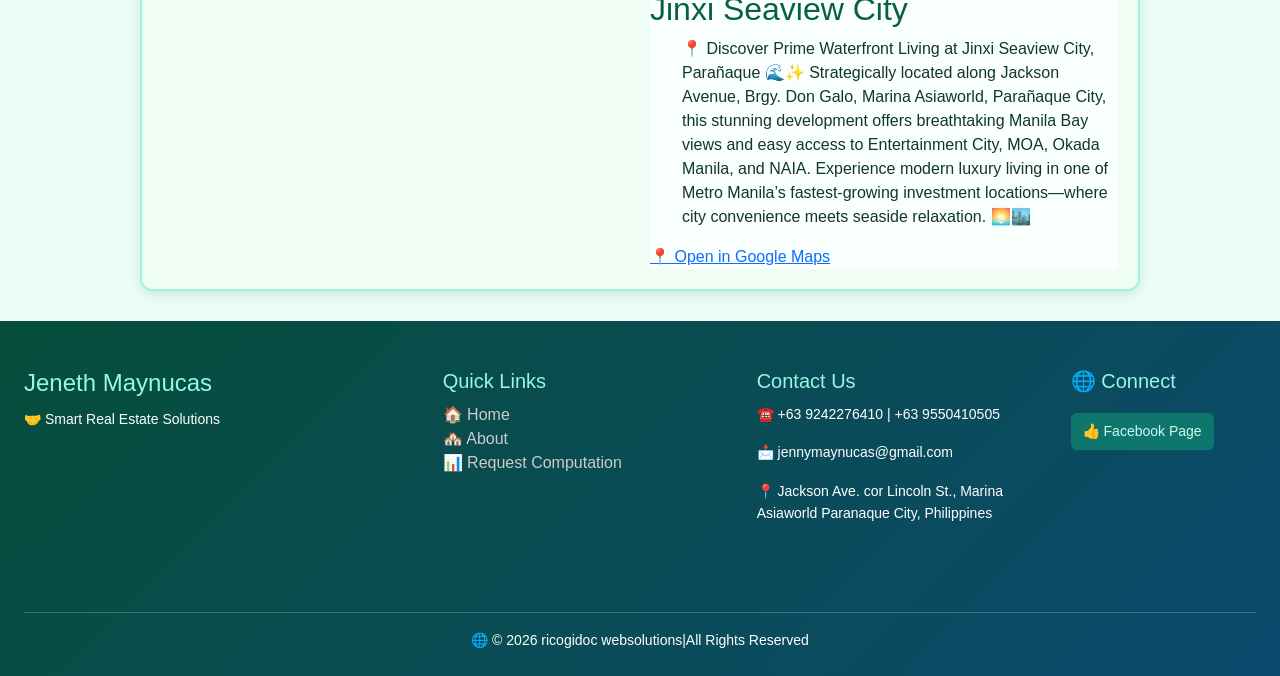
==== commit 84394efe: "Update index.html" ====
--- a/index.html
+++ b/index.html
@@ -600,31 +600,39 @@
       </div>
 
 
+  <div class="property-container">
+        <div class="property-image">
+          <img src="./pics/googleimage.png" alt="Property 7">
+        </div>
+        <div class="property-details">
+          <br>
+          <br>
+      
+          <h2>Jinxi Seaview City</h2>
+          <!-- <p class="price">₱3,200,0</p> -->
+          <ul>
+            <p>
+            📍 Discover Prime Waterfront Living at Jinxi Seaview City, Parañaque 🌊✨
+            Strategically located along Jackson Avenue, Brgy. Don Galo, Marina Asiaworld, Parañaque City, this stunning development
+            offers breathtaking Manila Bay views and easy access to Entertainment City, MOA, Okada Manila, and NAIA.
+            
+            Experience modern luxury living in one of Metro Manila’s fastest-growing investment locations—where city convenience
+            meets seaside relaxation. 🌅🏙️
+            </p>
+          </ul>
+          <a href="https://www.google.com/maps/search/?api=1&query=Jinxi+Seaview+City+Philippines" target="_blank"
+            class="map-btn">
+            📍 Open in Google Maps
+          </a>
+        </div>
+      </div>
+
+
   <!-- <div class="hero">
     <h1>Jinxi Seaview City — Your Dream Home Awaits</h1>
   </div> -->
   <!-- Footer -->
 </div>  
-
- <!-- ============== -->
- <!-- GOOGLE MAP SECTION -->
-  <section class="map-wrapper">
-
-  <div class="map-card">
-
-    <iframe
-      src="https://www.google.com/maps?q=Jinxi+Seaview+City+Philippines&output=embed"
-      loading="lazy"
-      allowfullscreen>
-    </iframe>
-
-  </div>
-
-</section>
-  
-<!-- ============== -->
-
-
 
 <footer id="footer" class="footer-dark">
 
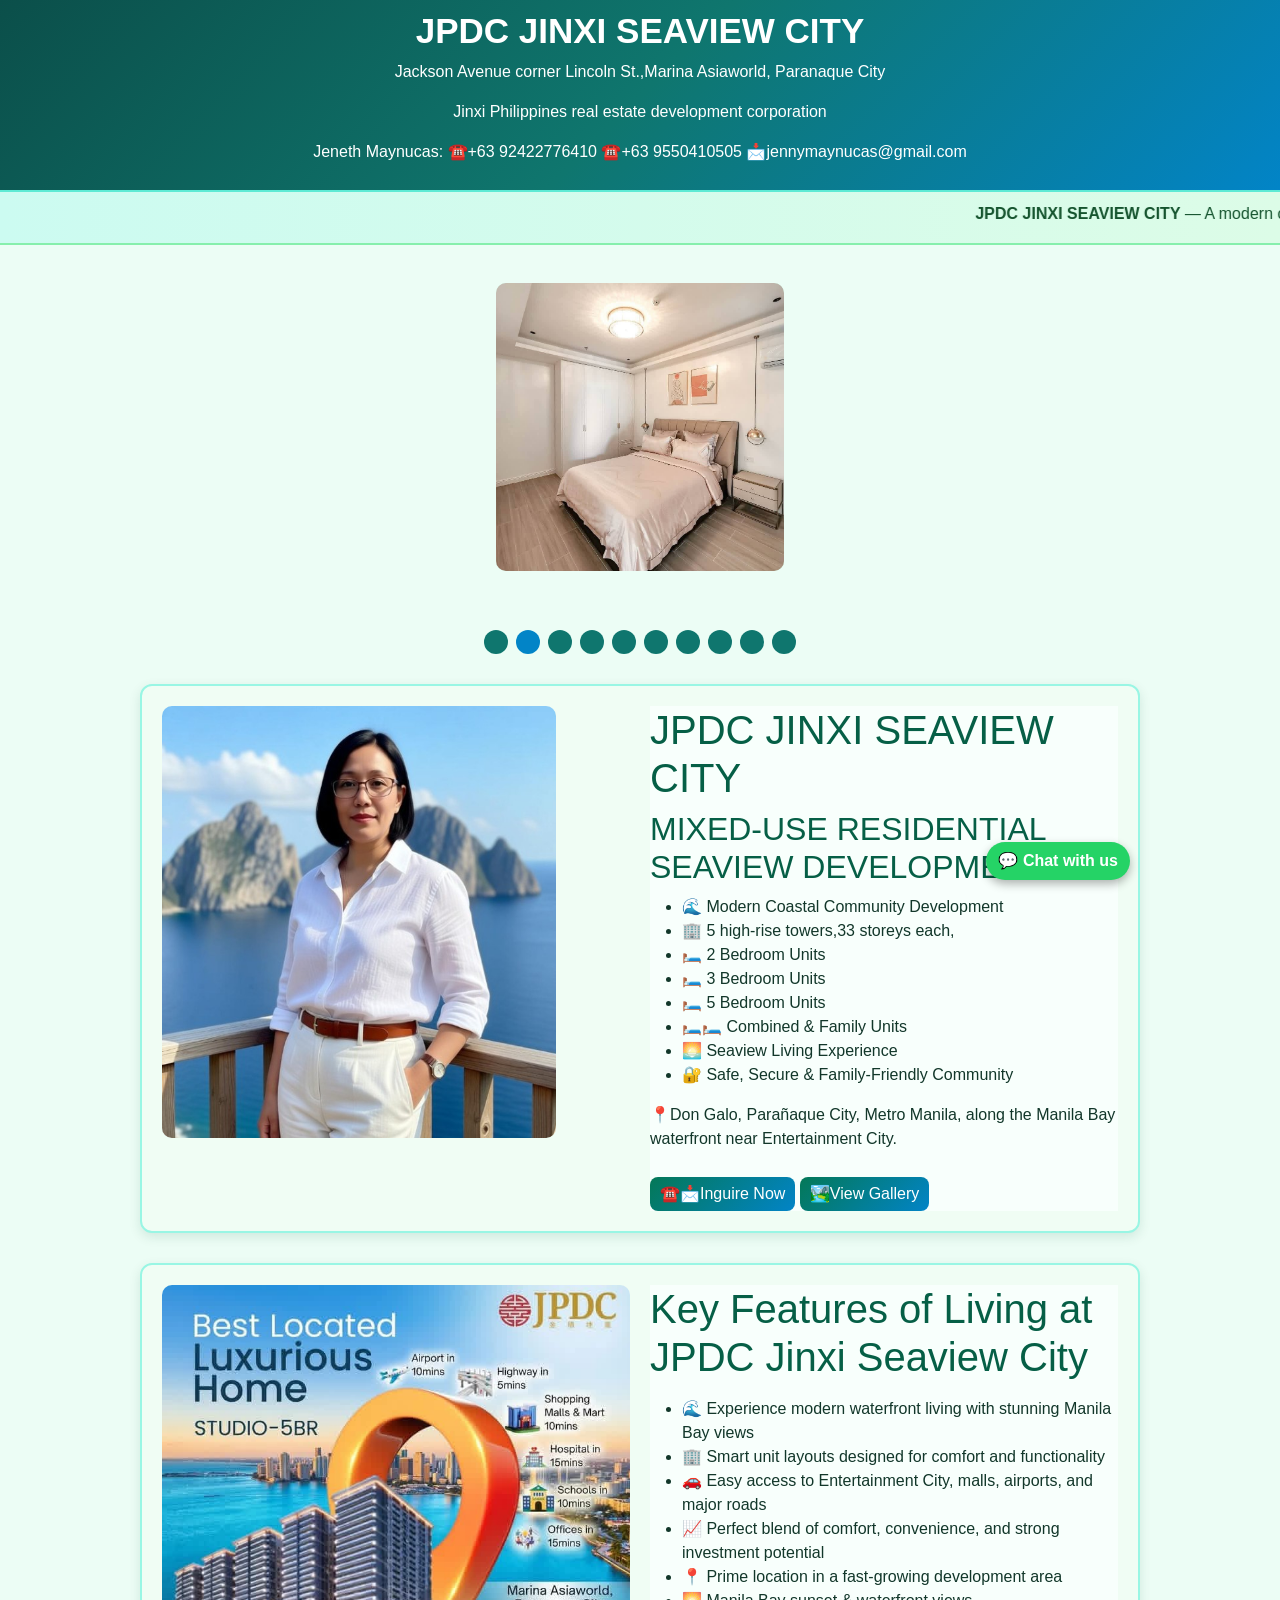
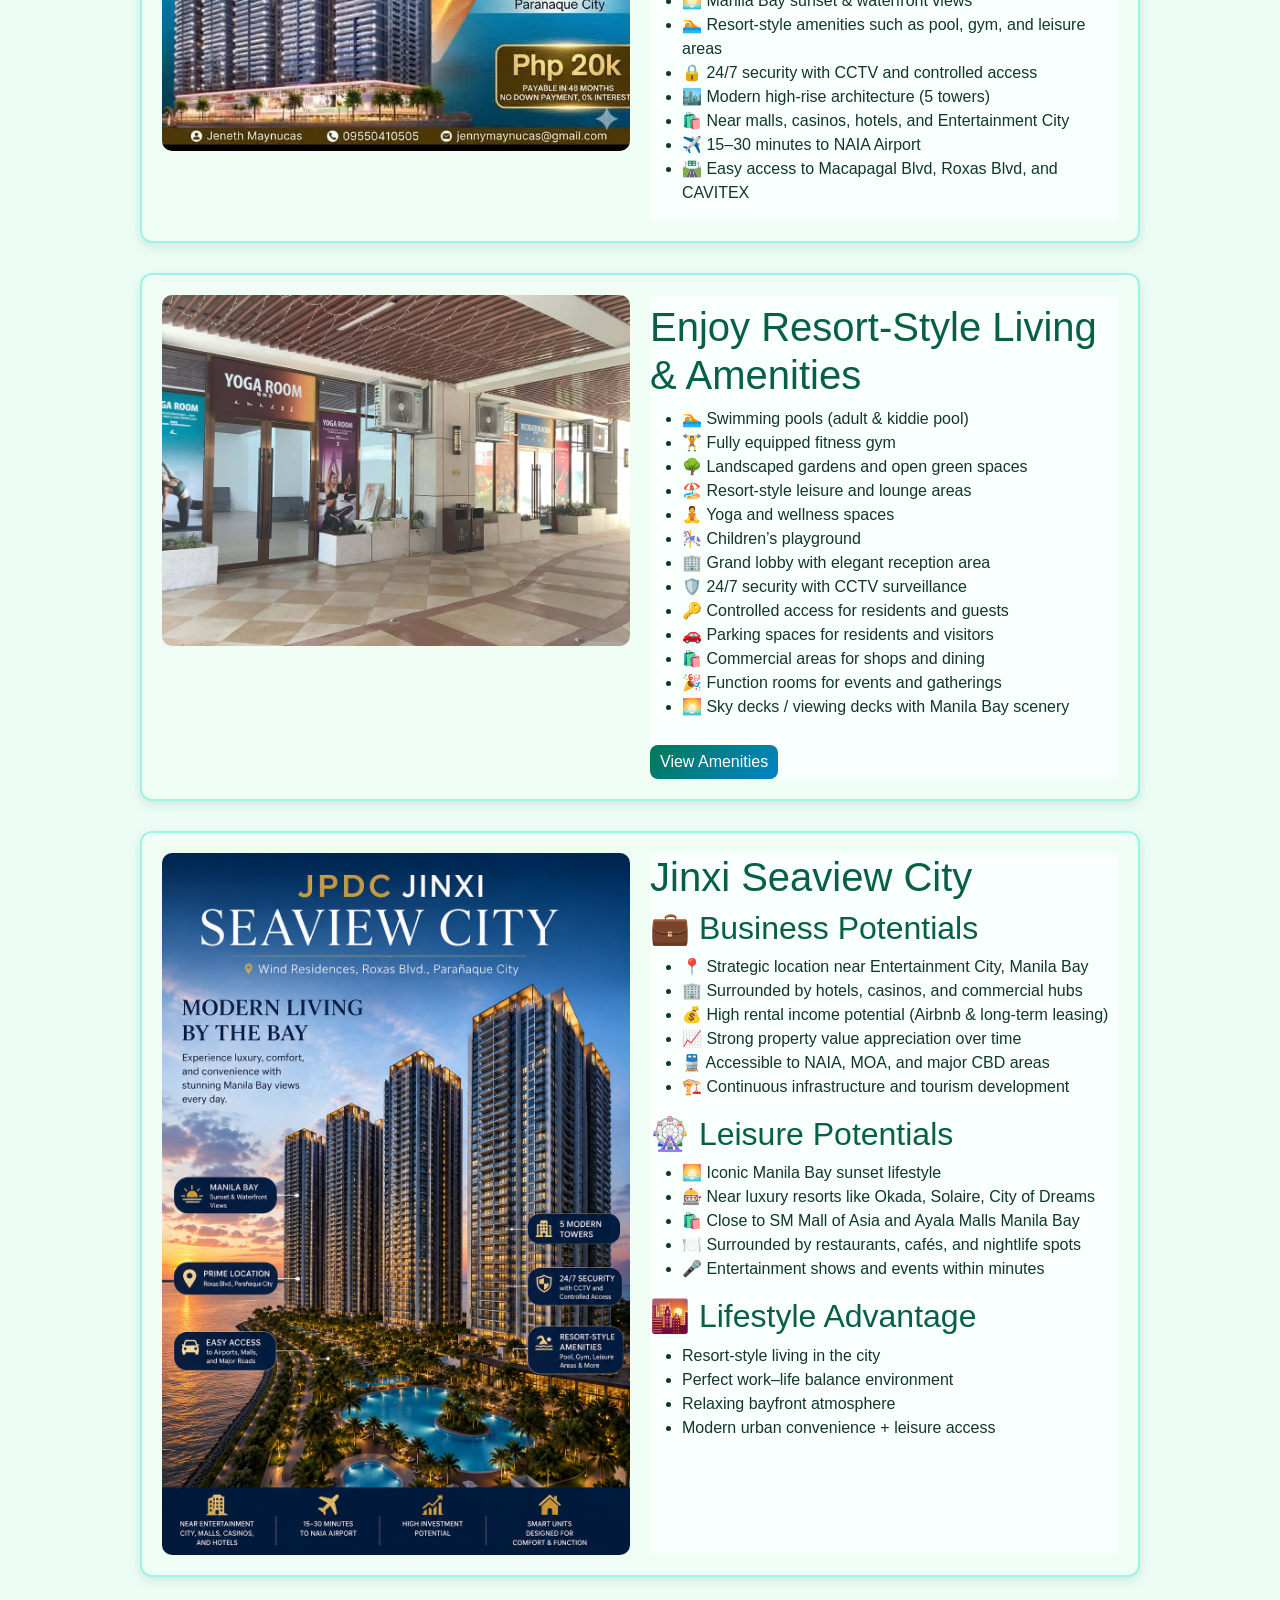
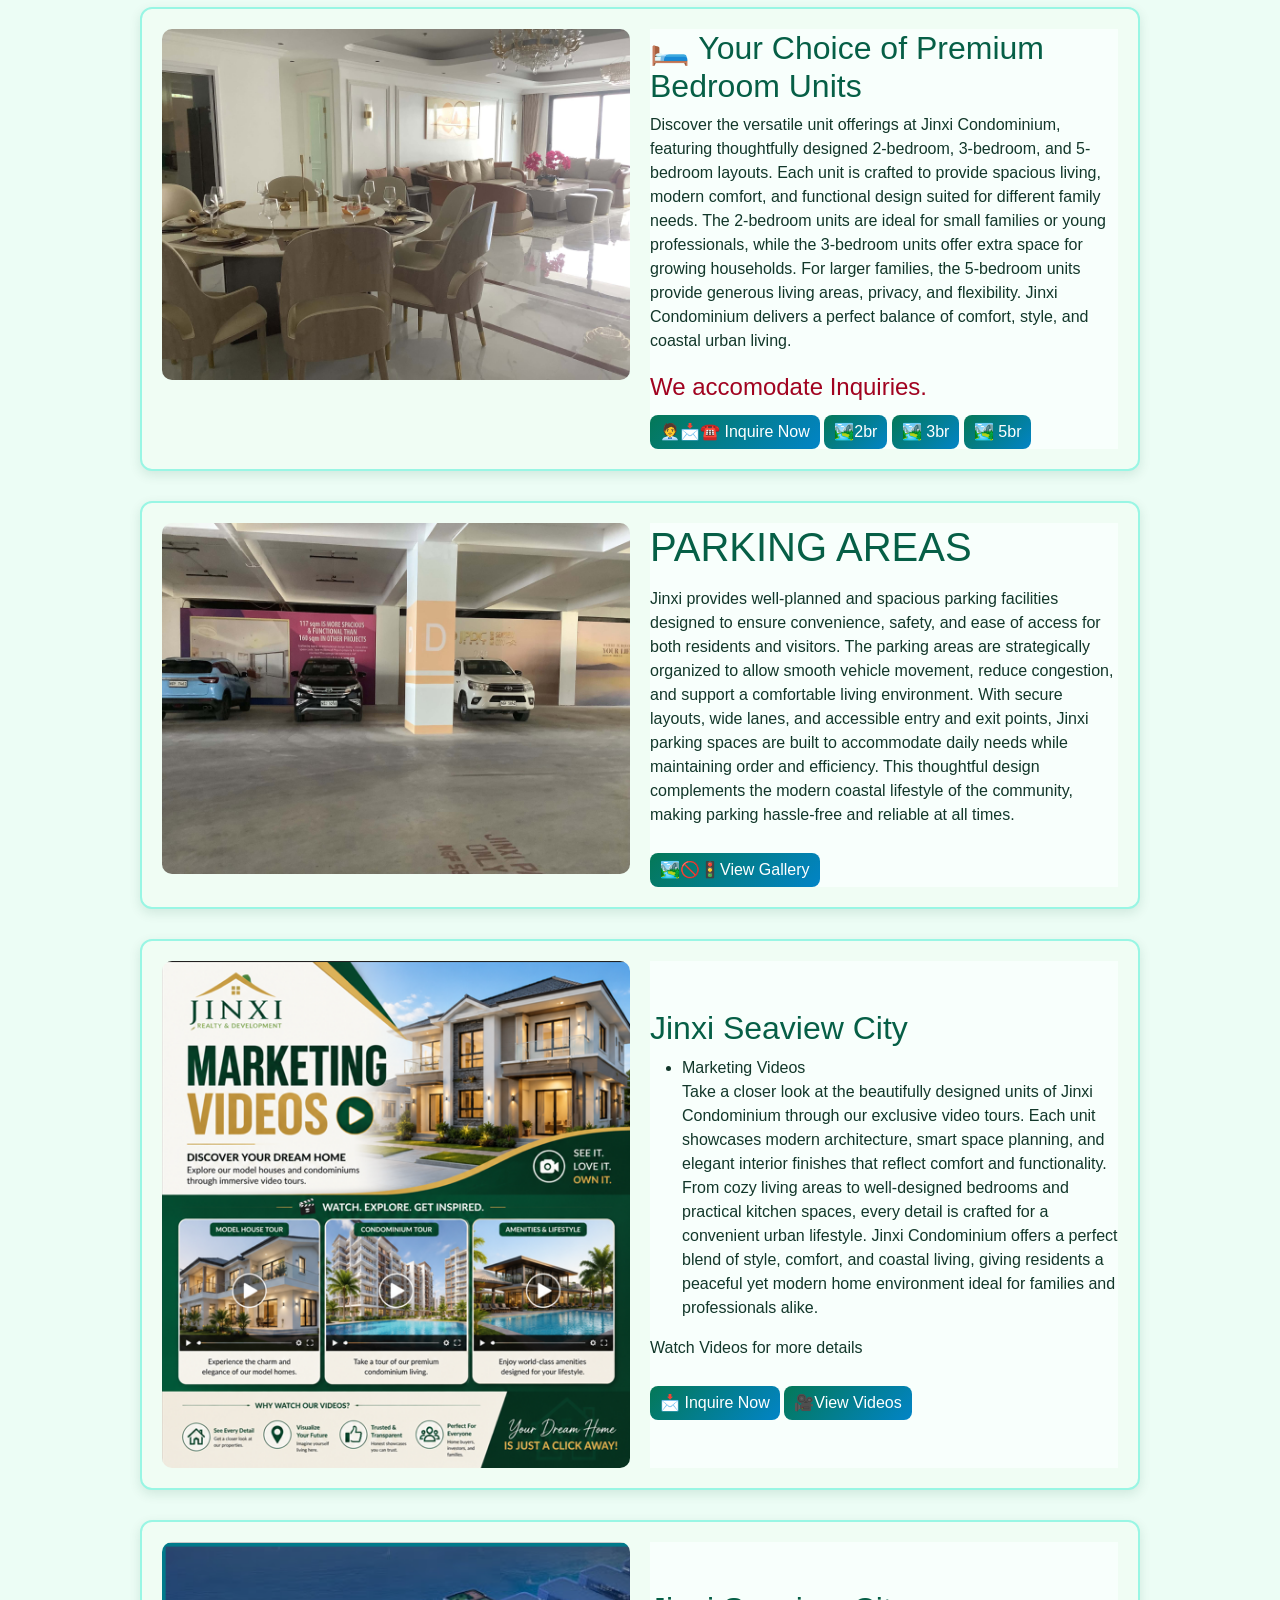
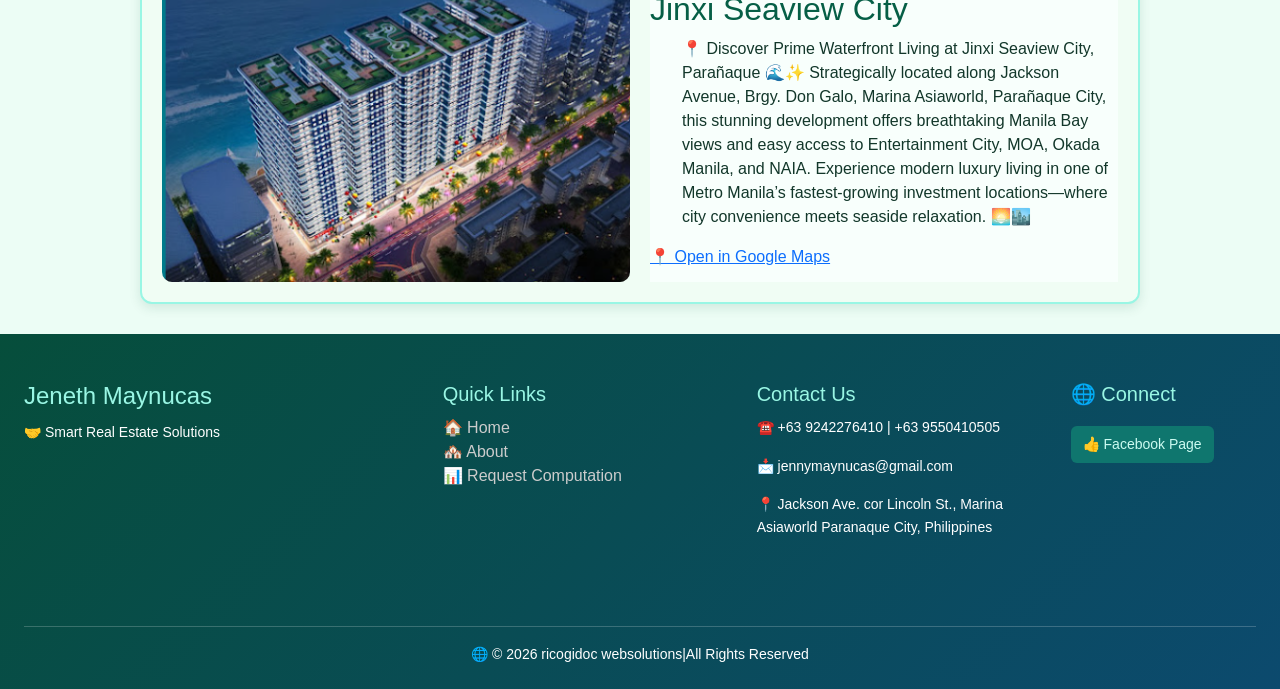
==== commit d9a4cfa4: "Update index.html" ====
--- a/index.html
+++ b/index.html
@@ -602,7 +602,7 @@
 
   <div class="property-container">
         <div class="property-image">
-          <img src="./pics/googleimage.png" alt="Property 7">
+          <img src="./googleimage.png" alt="Property 7">
         </div>
         <div class="property-details">
           <br>
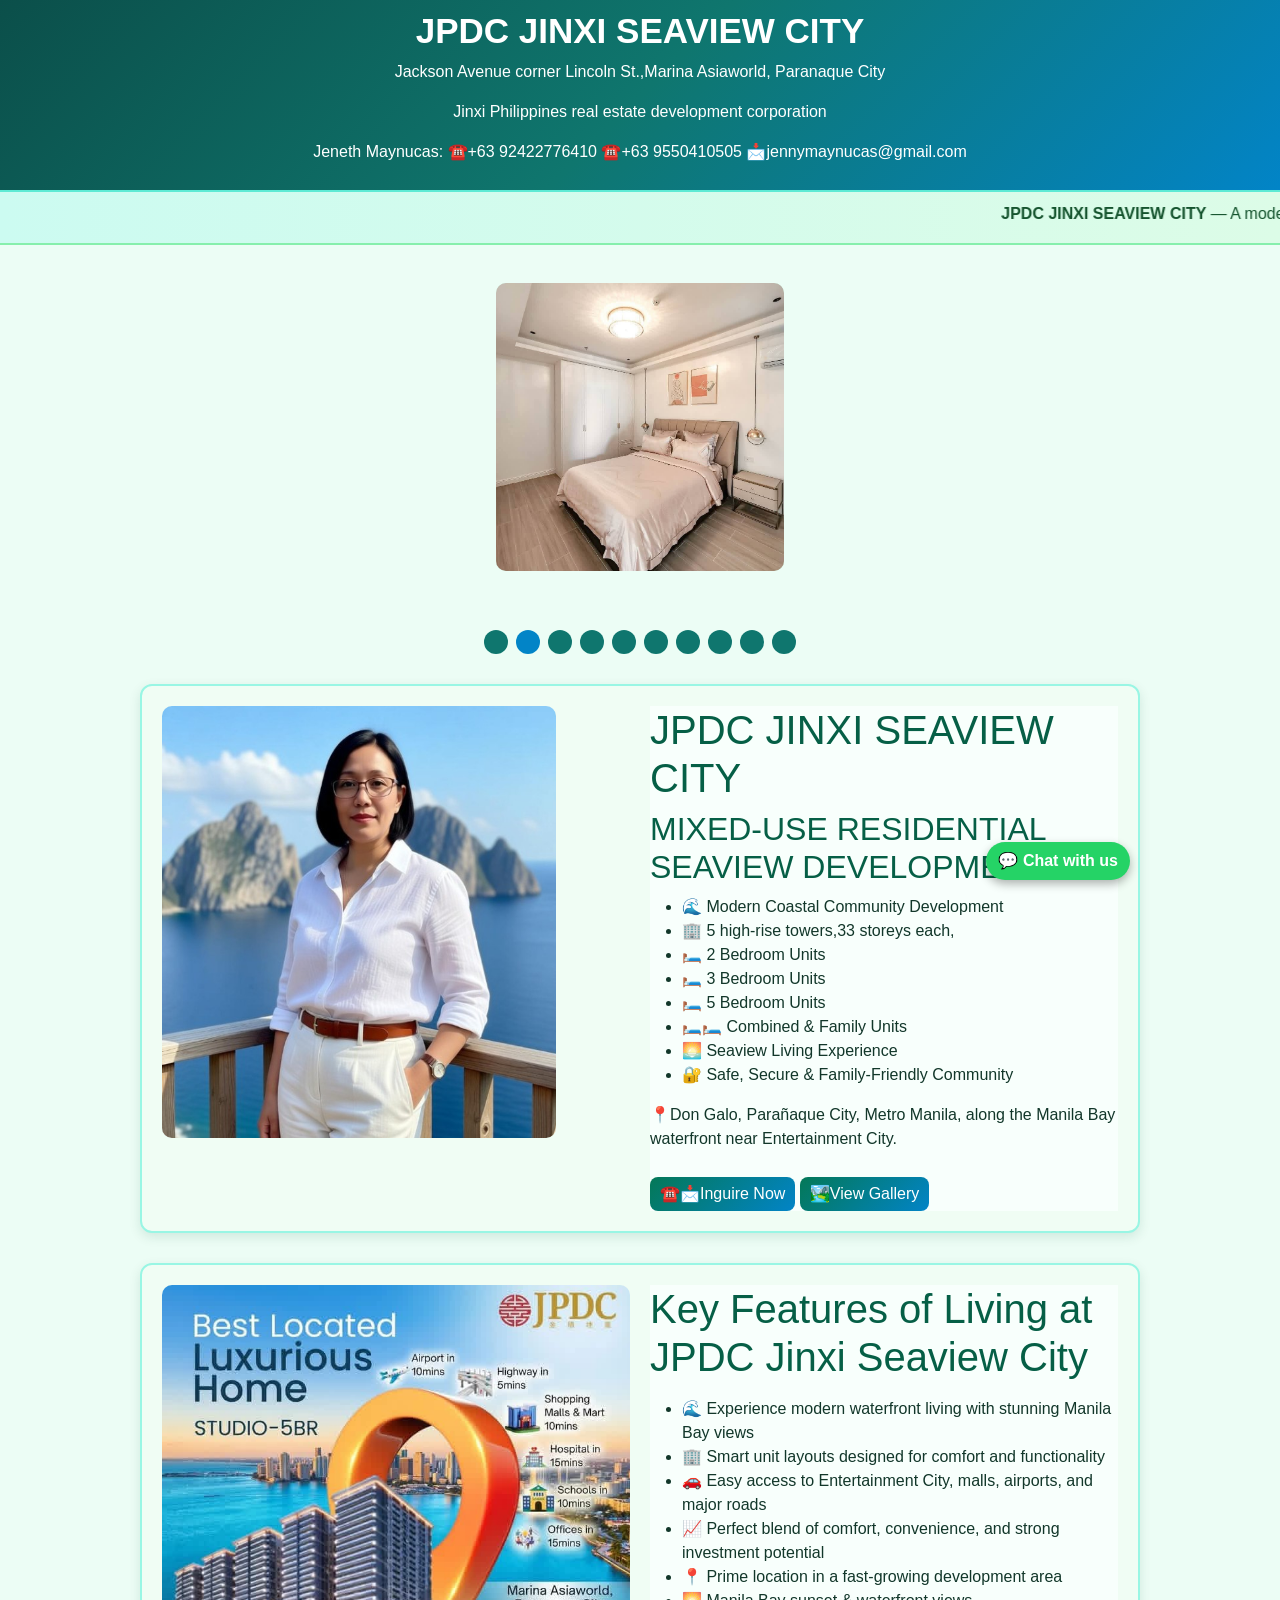
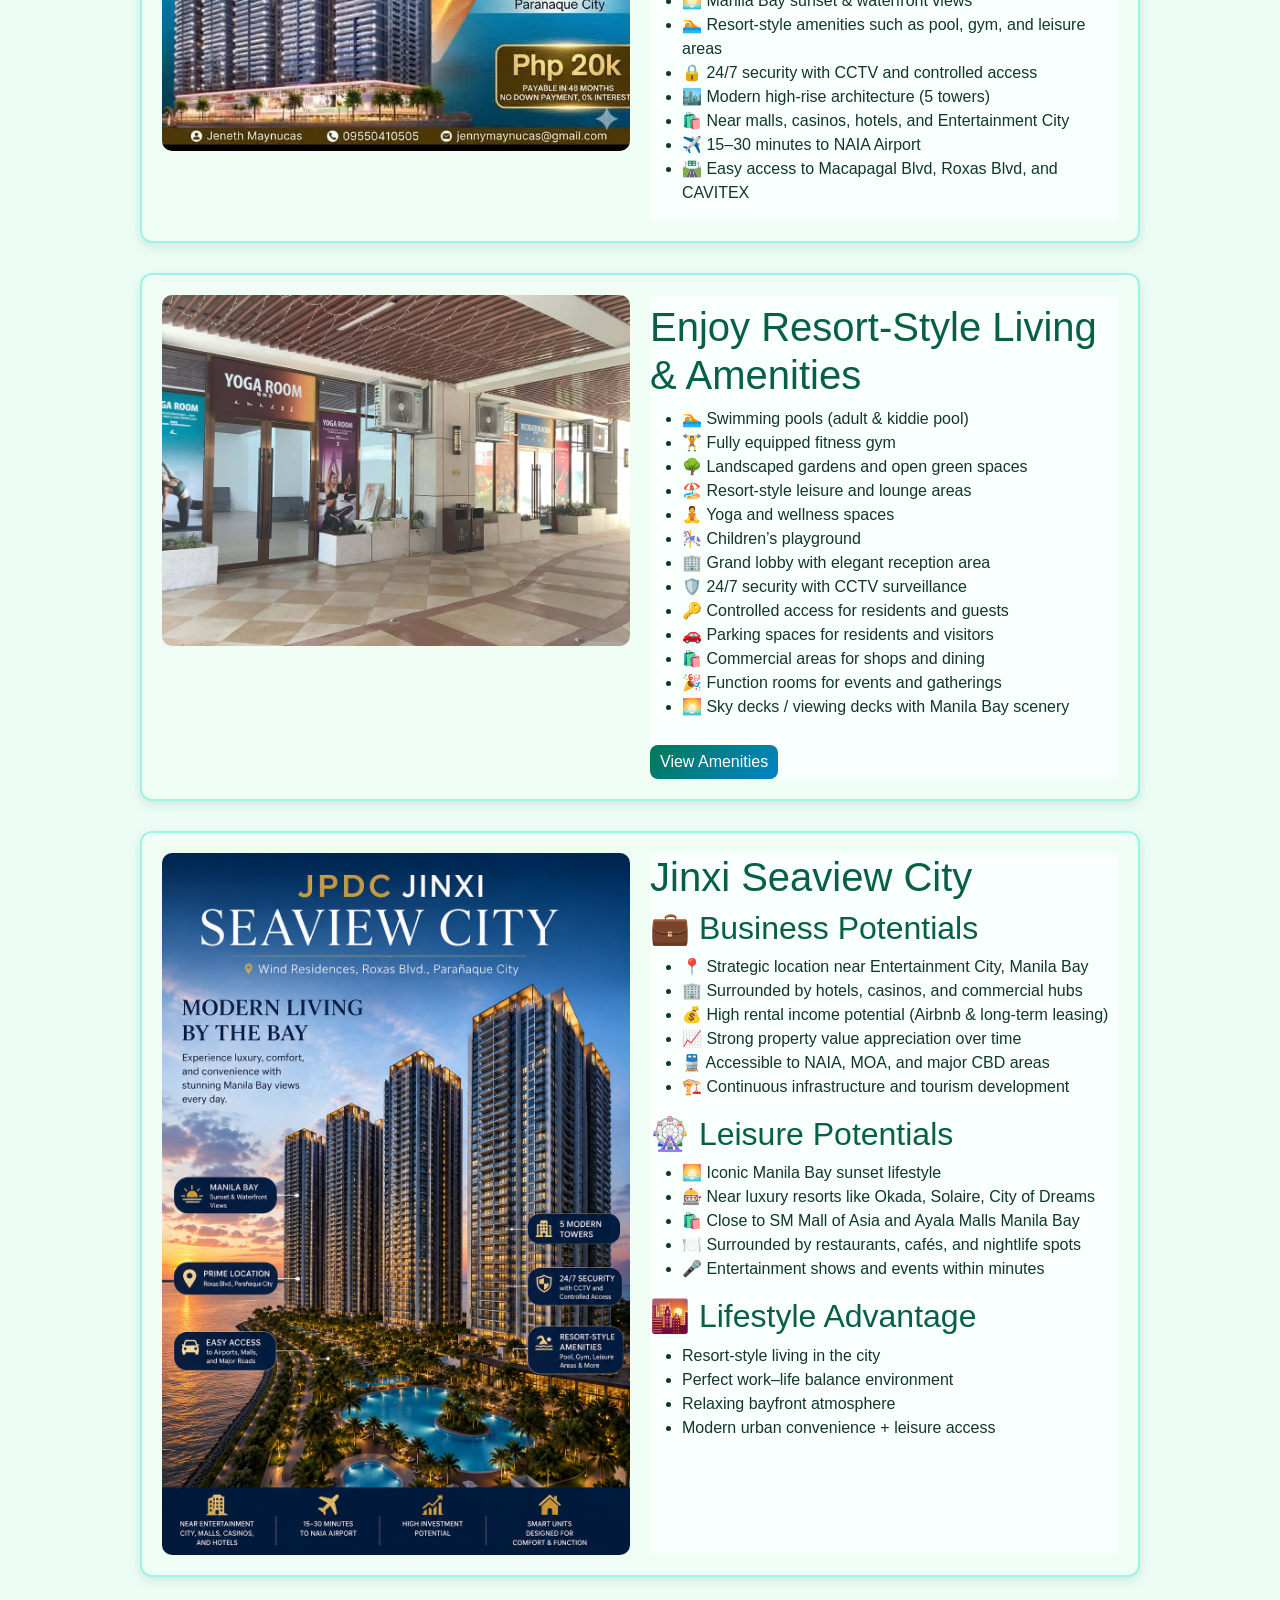
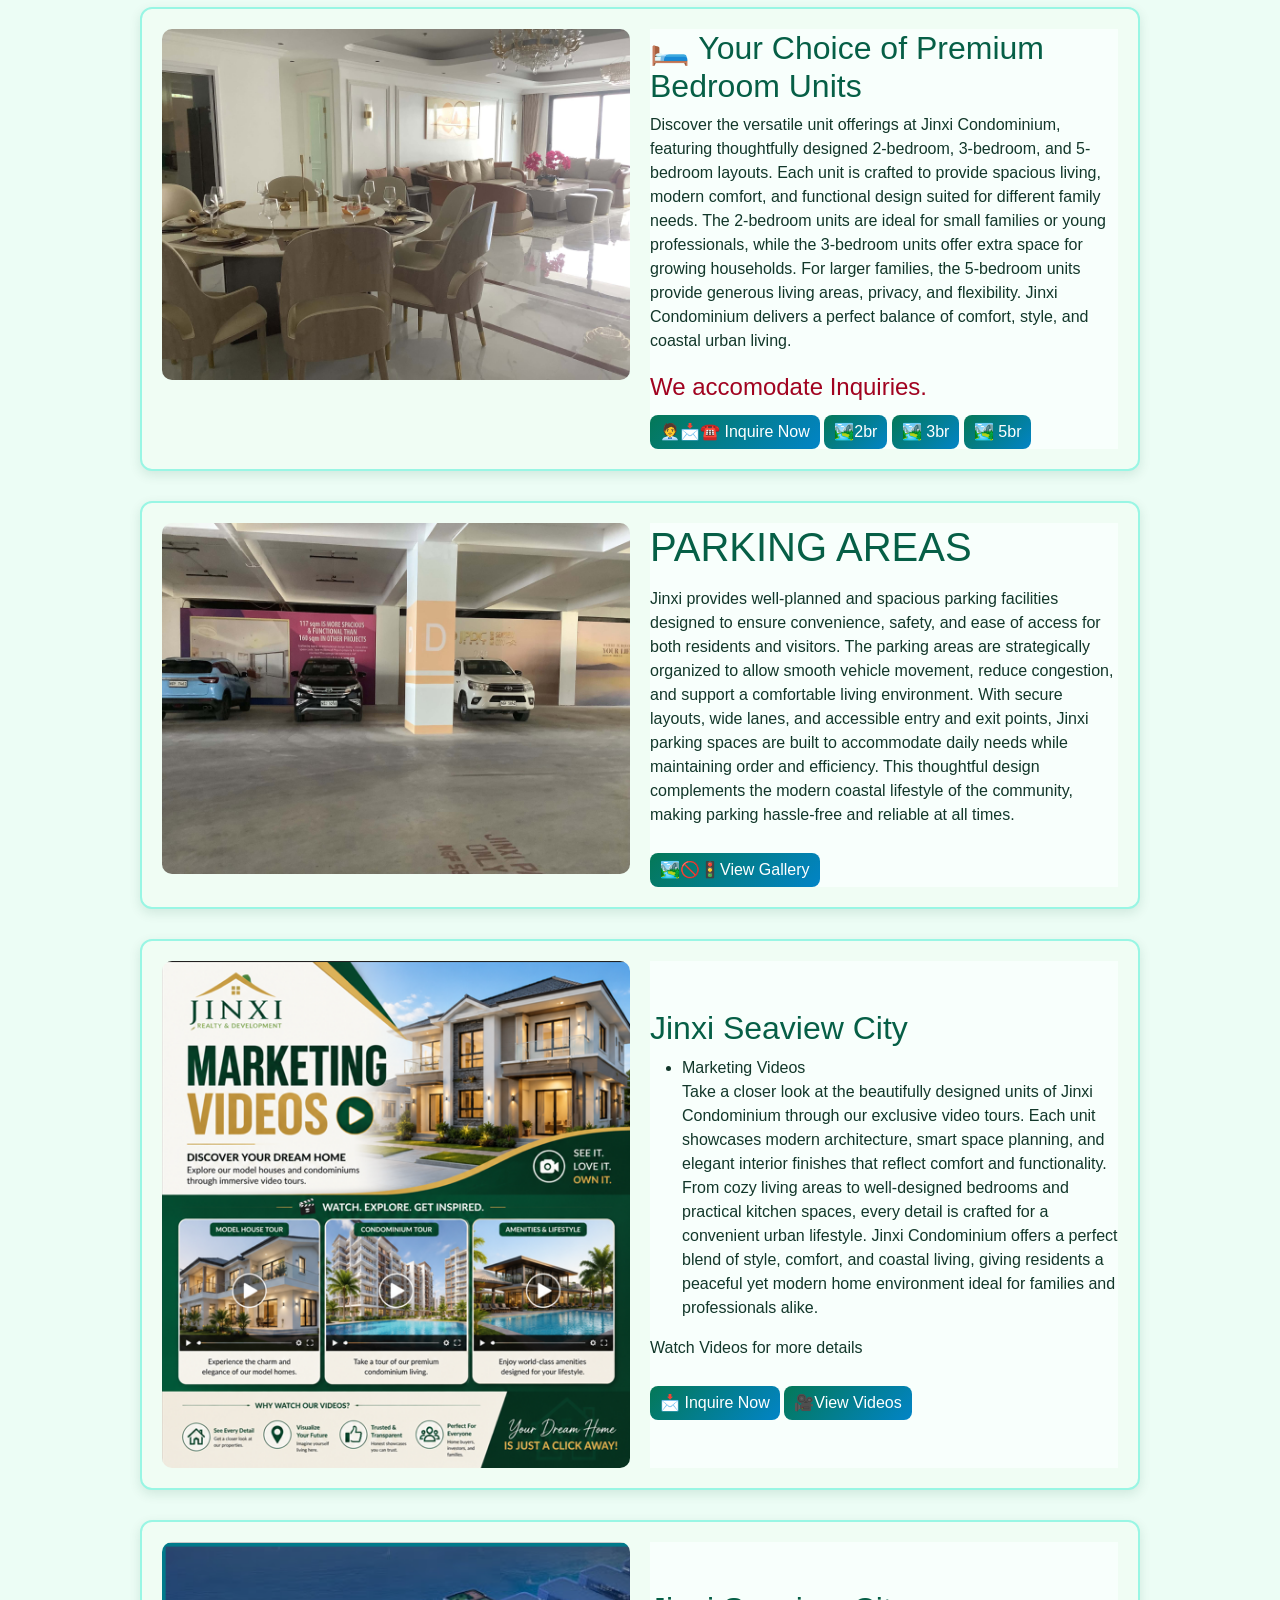
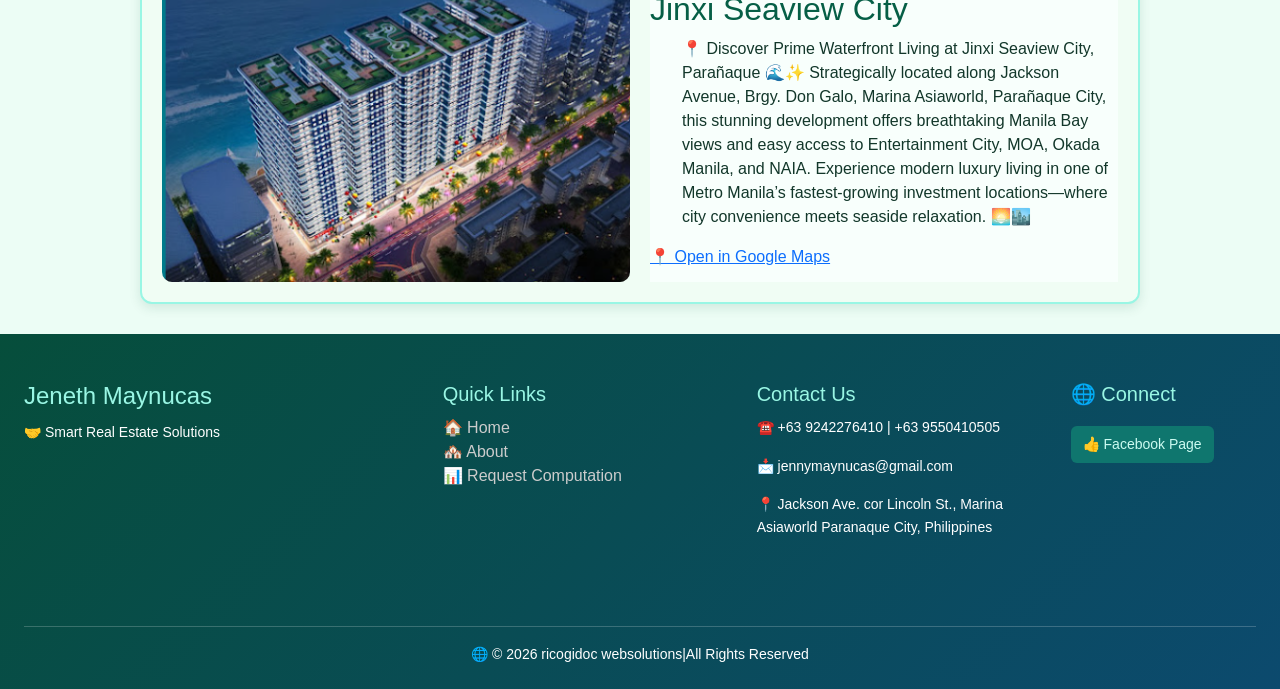
==== commit 04bb954d: "Enhance map button with inline styles Added inline styles to the map button for better visuals." ====
--- a/index.html
+++ b/index.html
@@ -621,7 +621,11 @@
             </p>
           </ul>
           <a href="https://www.google.com/maps/search/?api=1&query=Jinxi+Seaview+City+Philippines" target="_blank"
-            class="map-btn">
+            class="map-btn" style= " -btn {
+    background: linear-gradient(135deg, #047857, #0284c7);
+    color: white;
+    border: none;
+}" >
             📍 Open in Google Maps
           </a>
         </div>
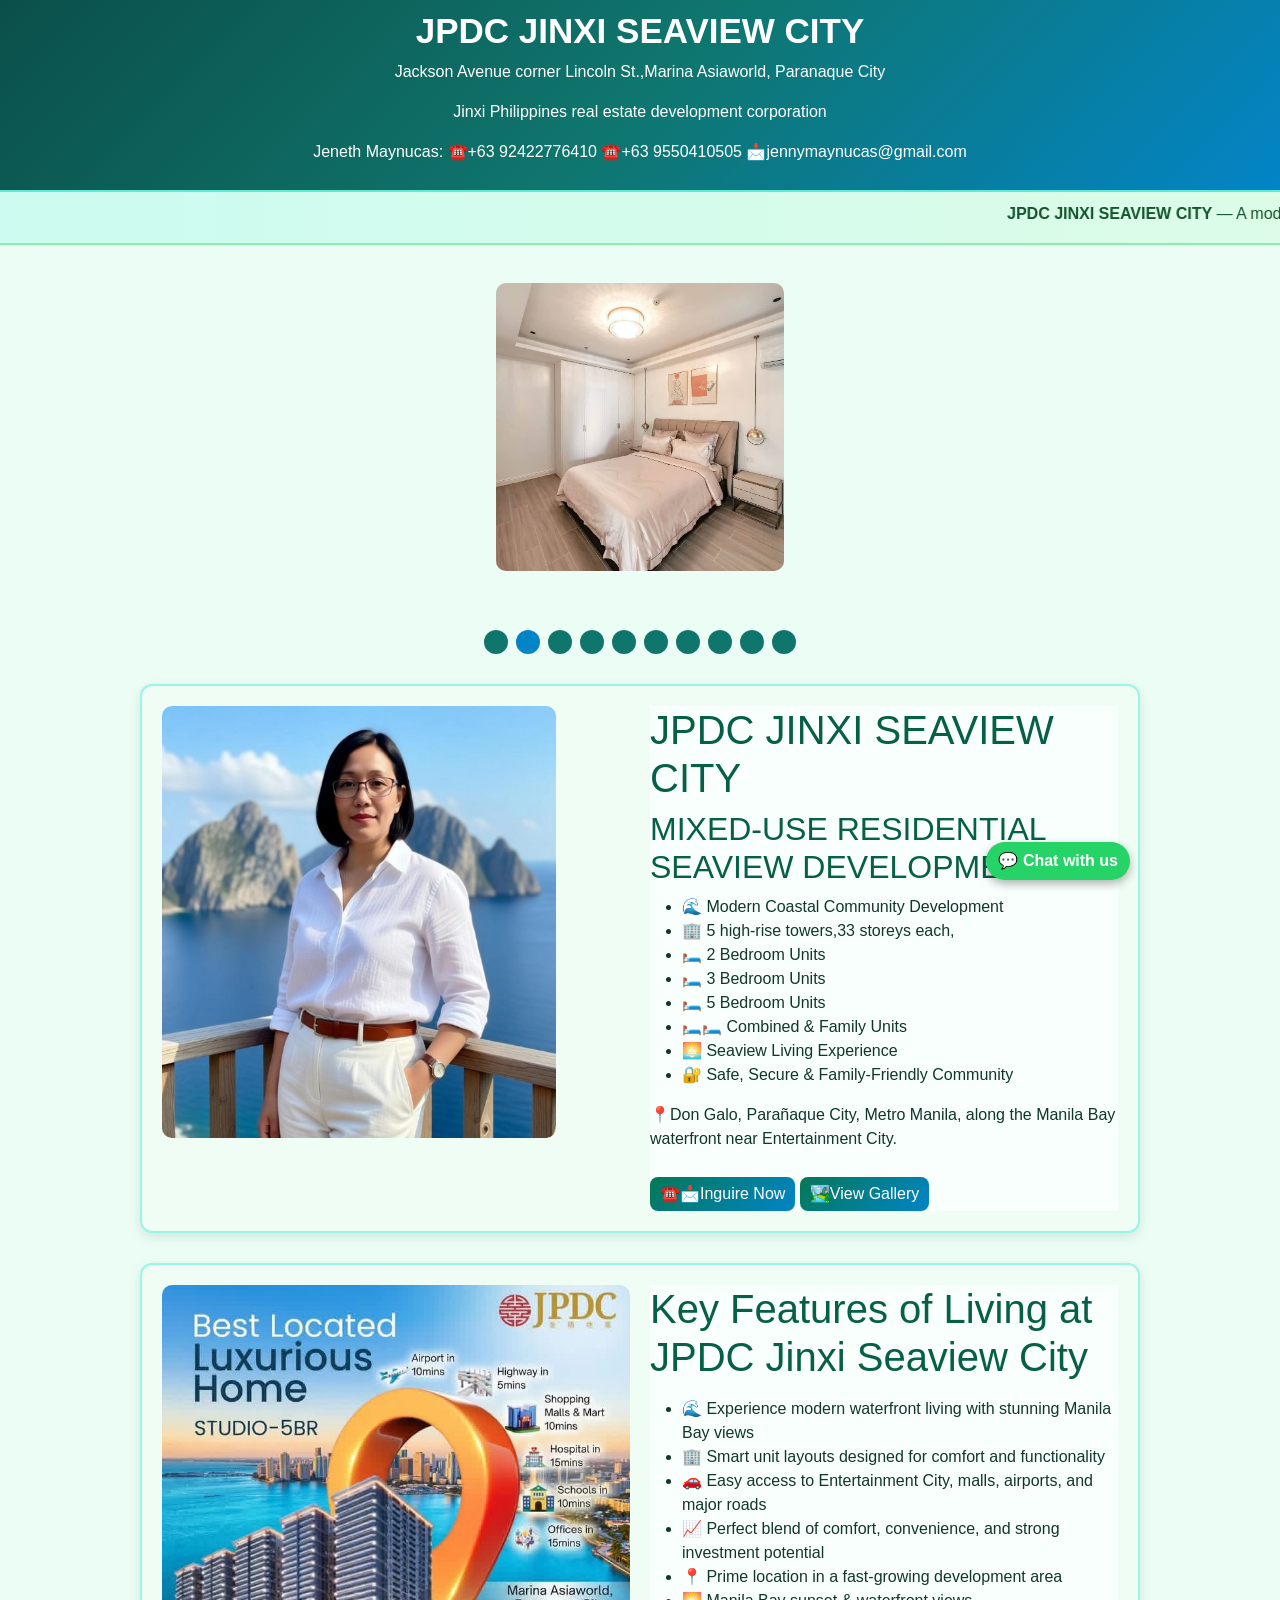
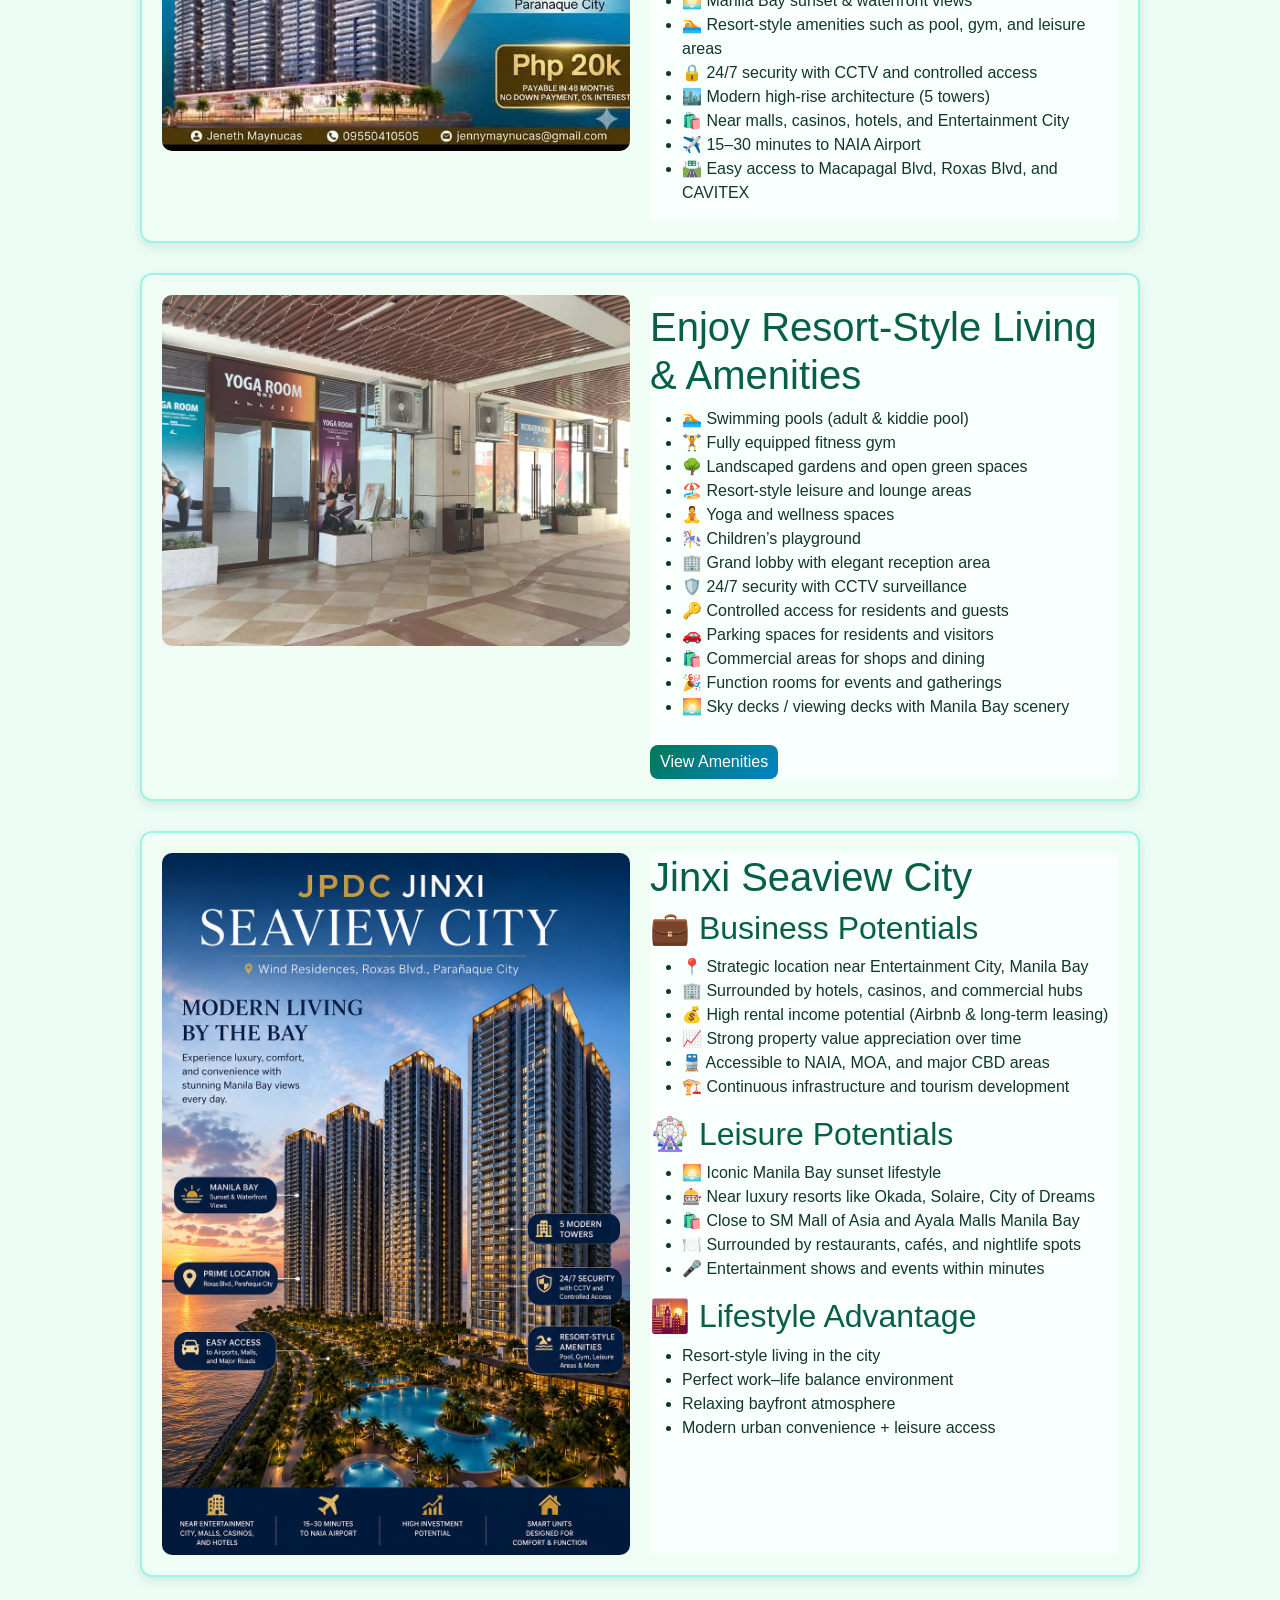
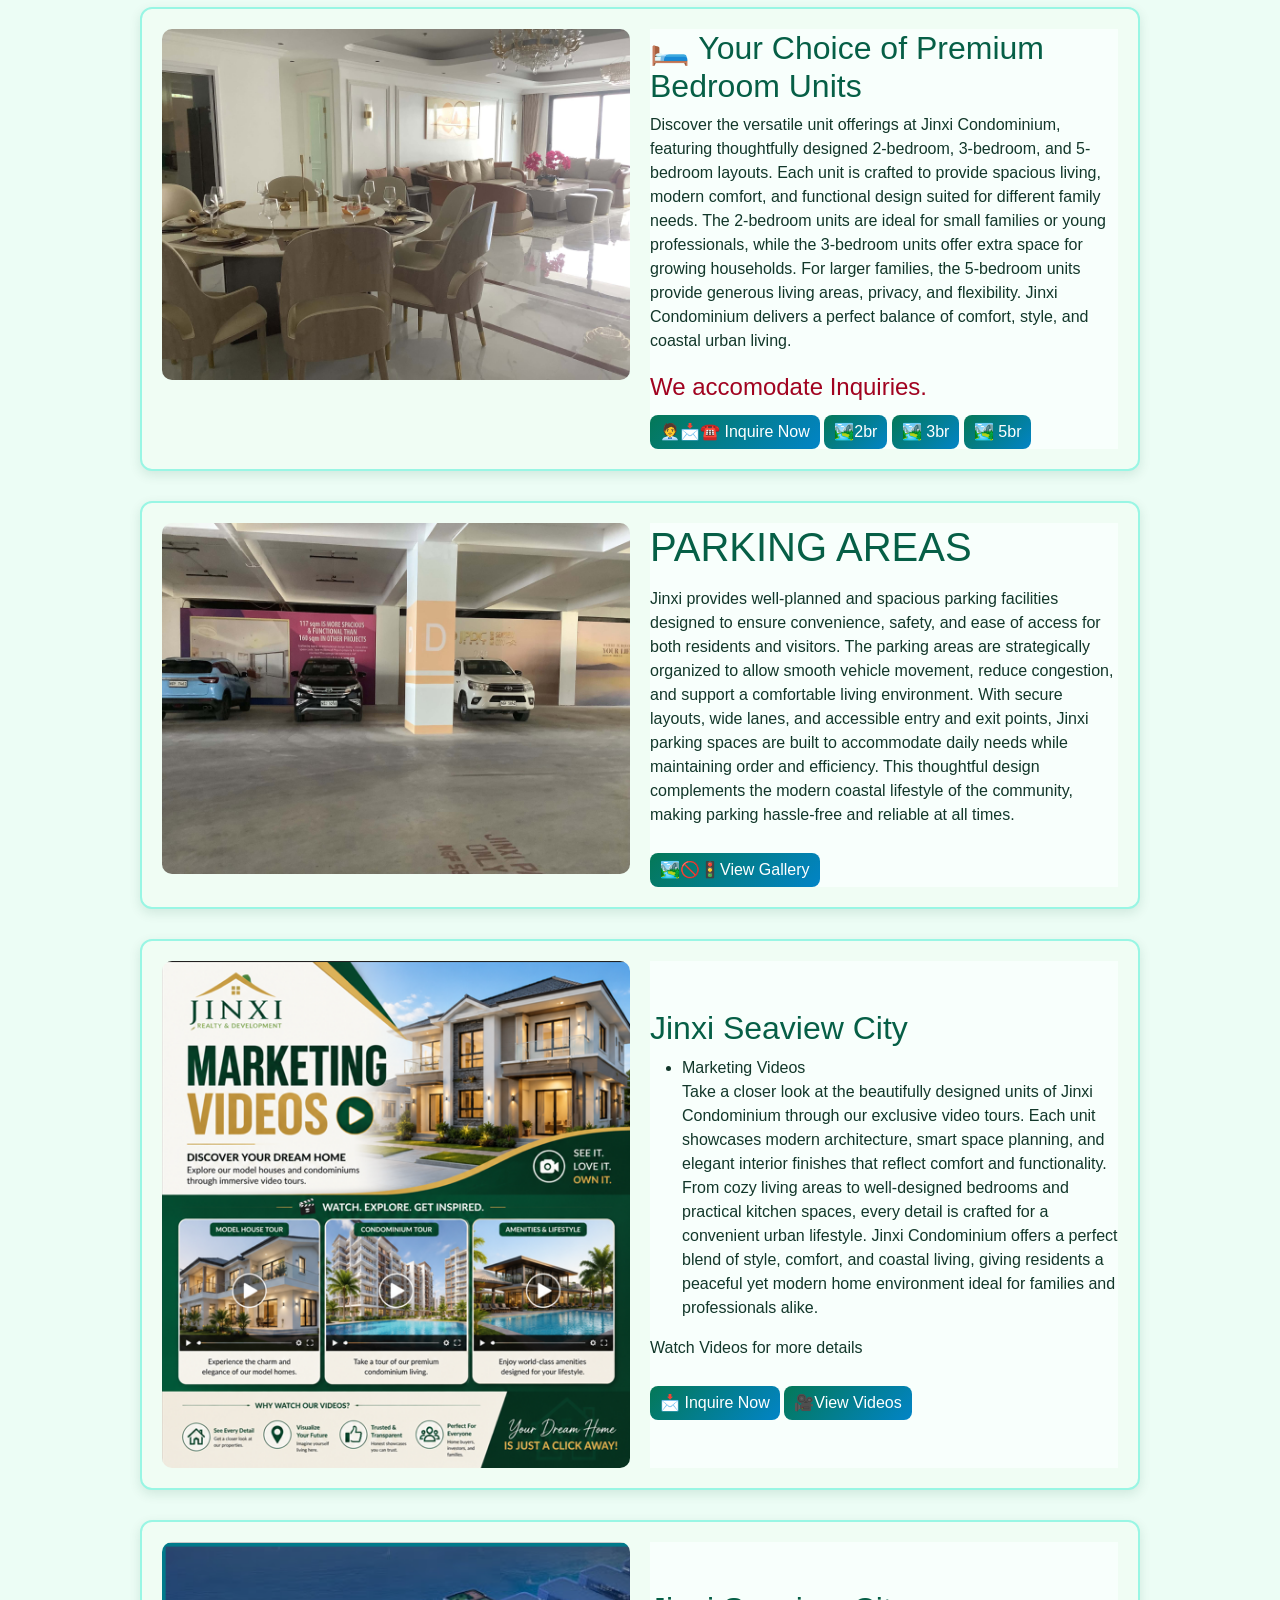
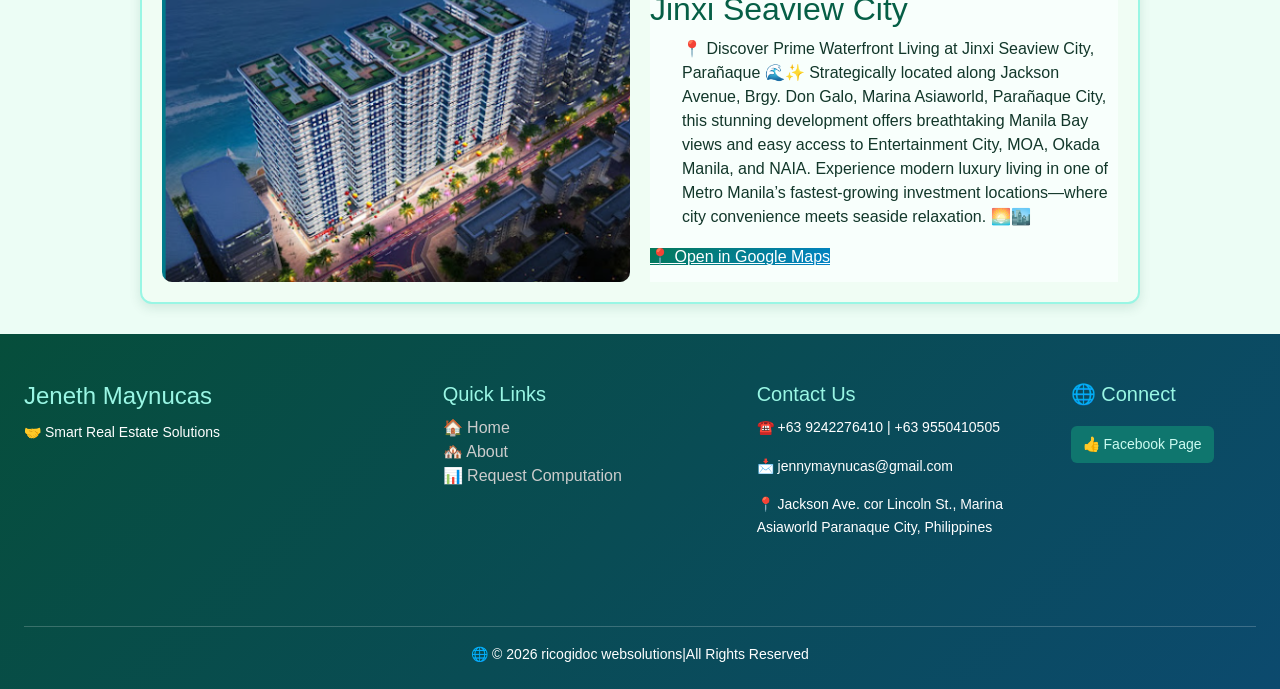
==== commit f2dd304a: "Update index.html" ====
--- a/index.html
+++ b/index.html
@@ -621,11 +621,11 @@
             </p>
           </ul>
           <a href="https://www.google.com/maps/search/?api=1&query=Jinxi+Seaview+City+Philippines" target="_blank"
-            class="map-btn" style= " -btn {
+           class="map-btn" style="
     background: linear-gradient(135deg, #047857, #0284c7);
     color: white;
     border: none;
-}" >
+">
             📍 Open in Google Maps
           </a>
         </div>
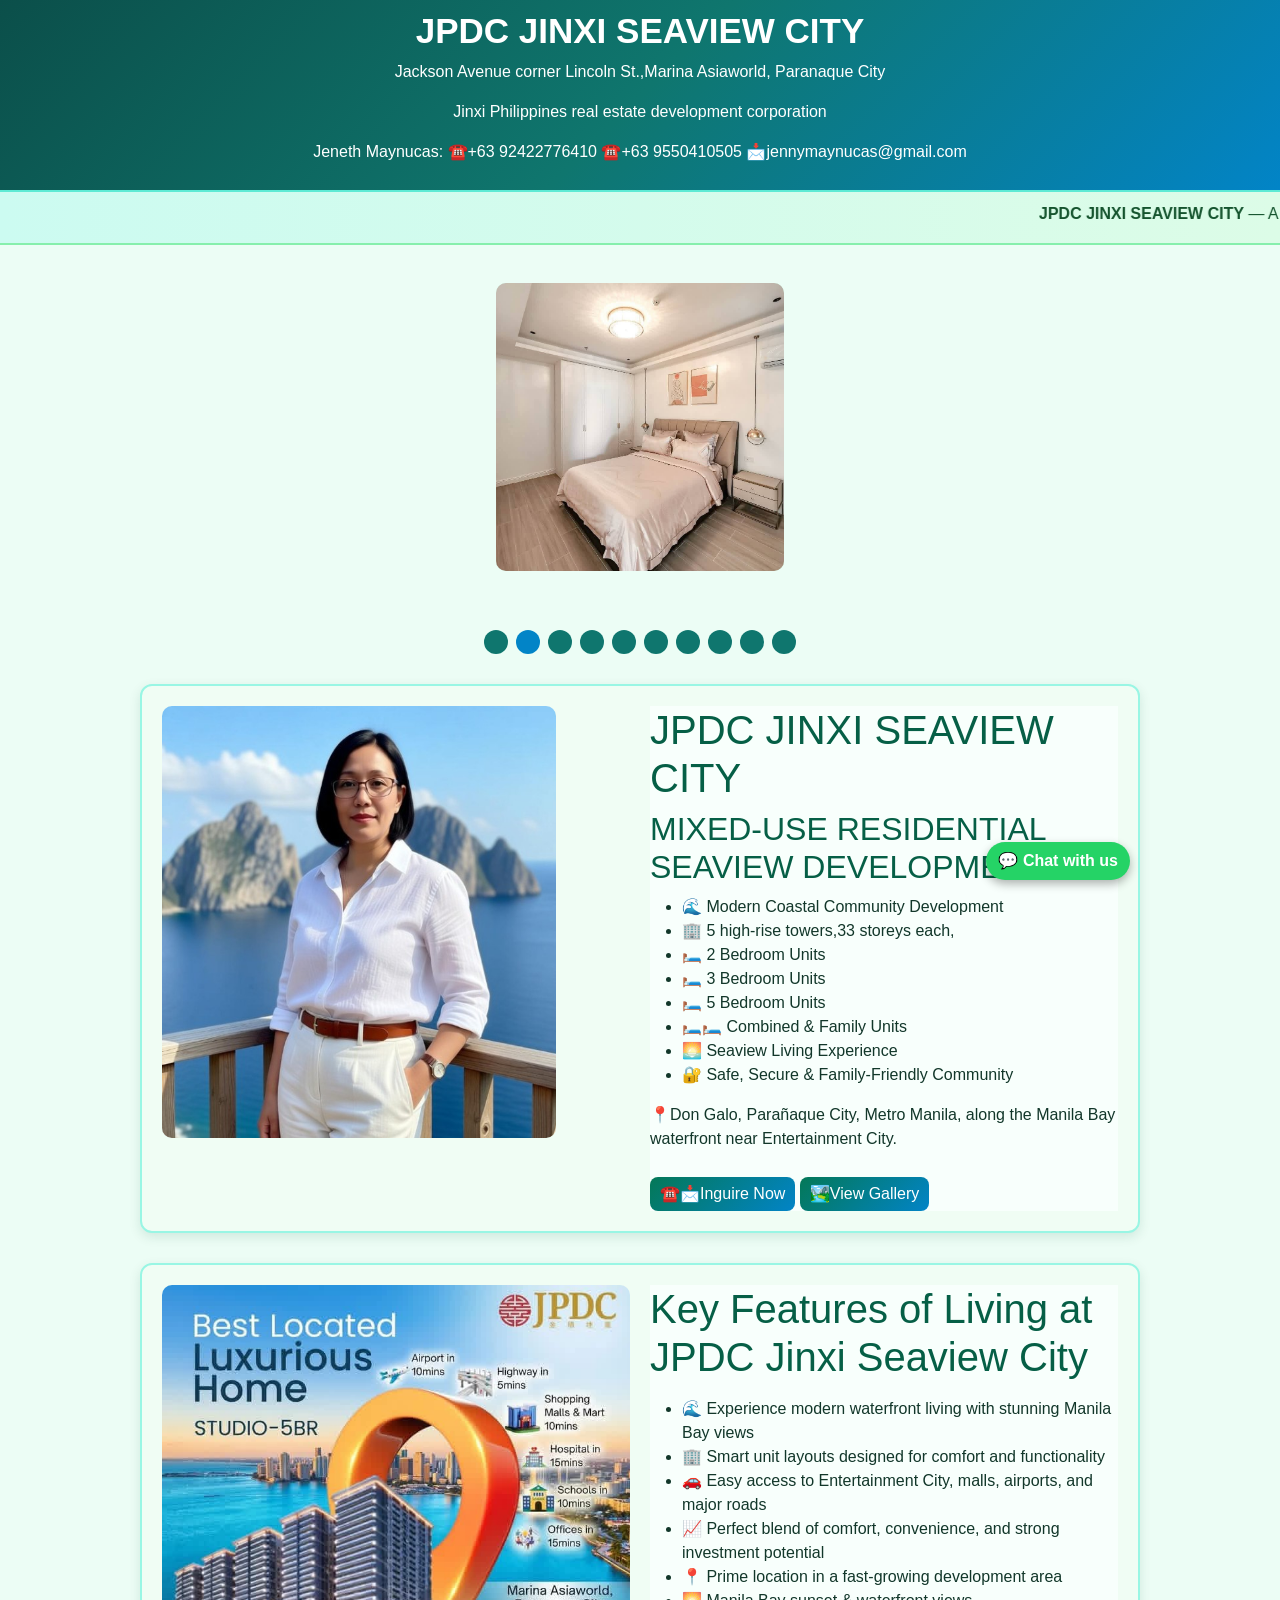
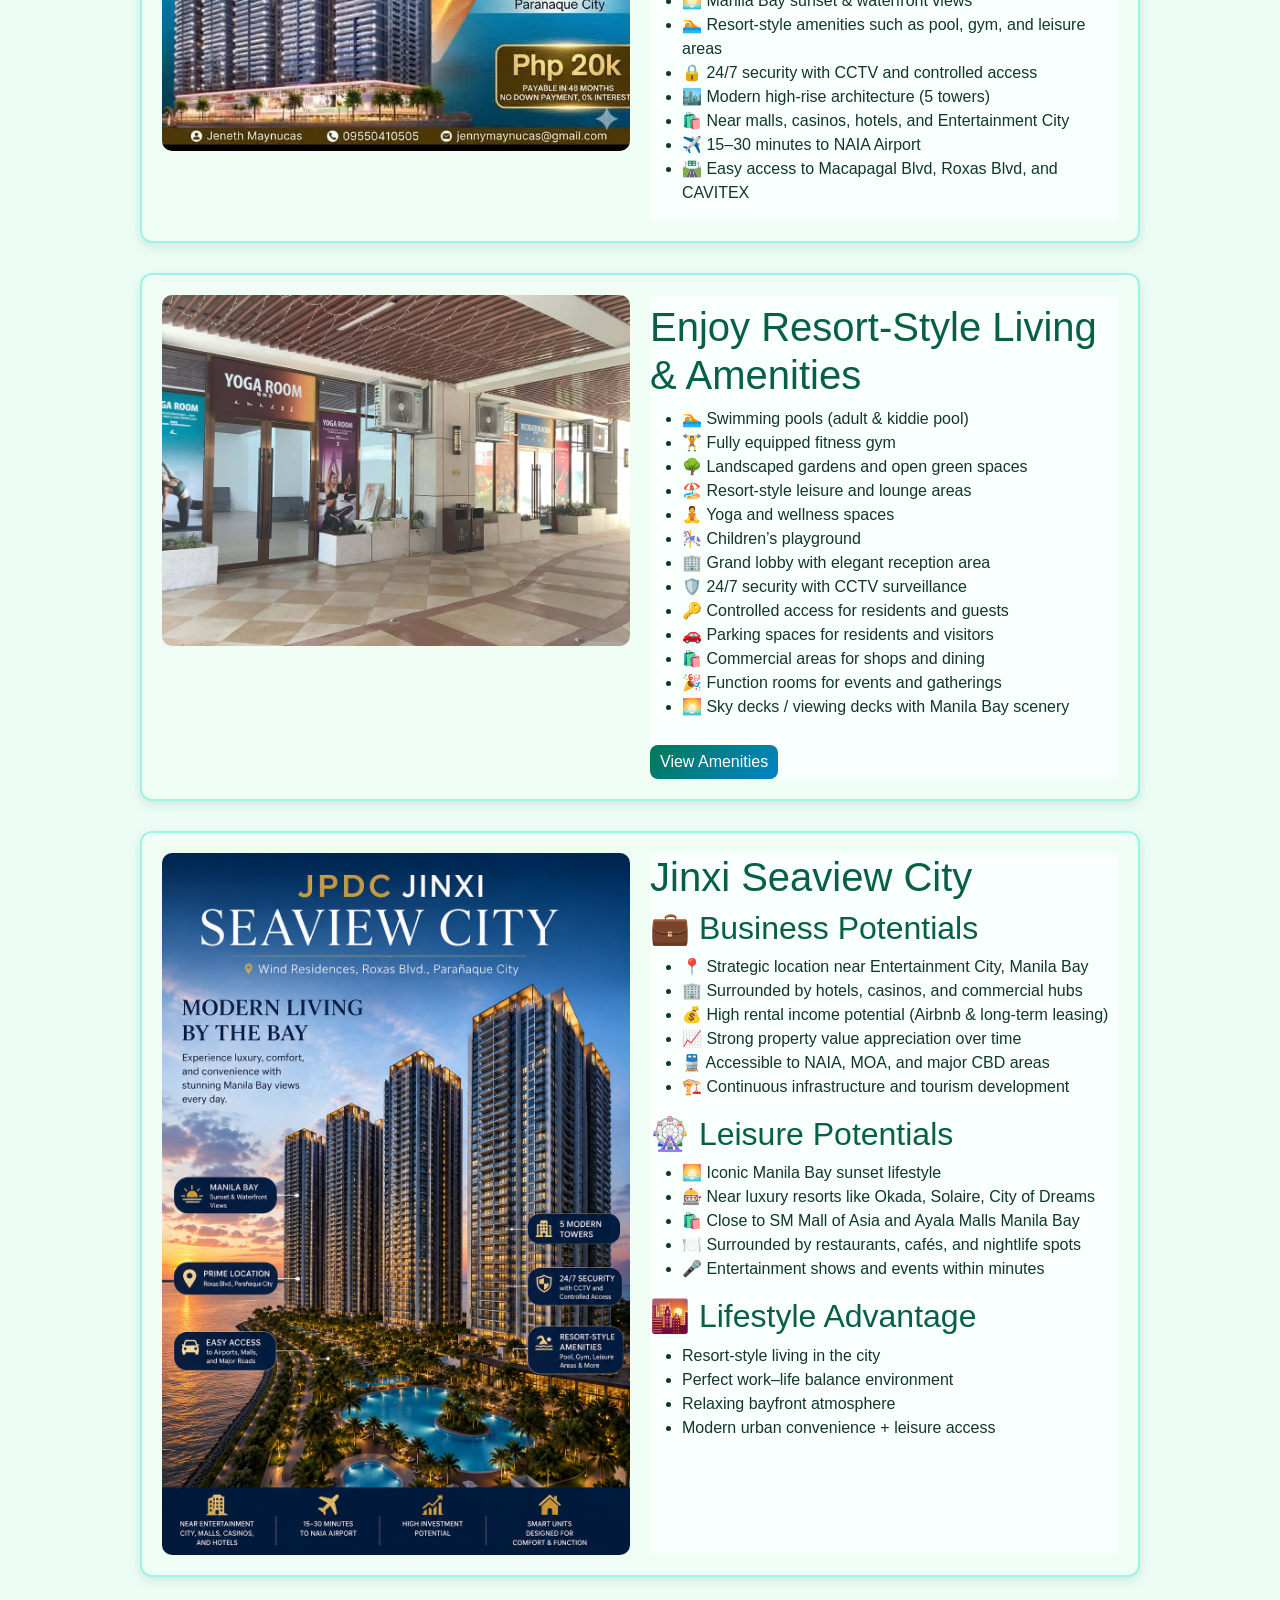
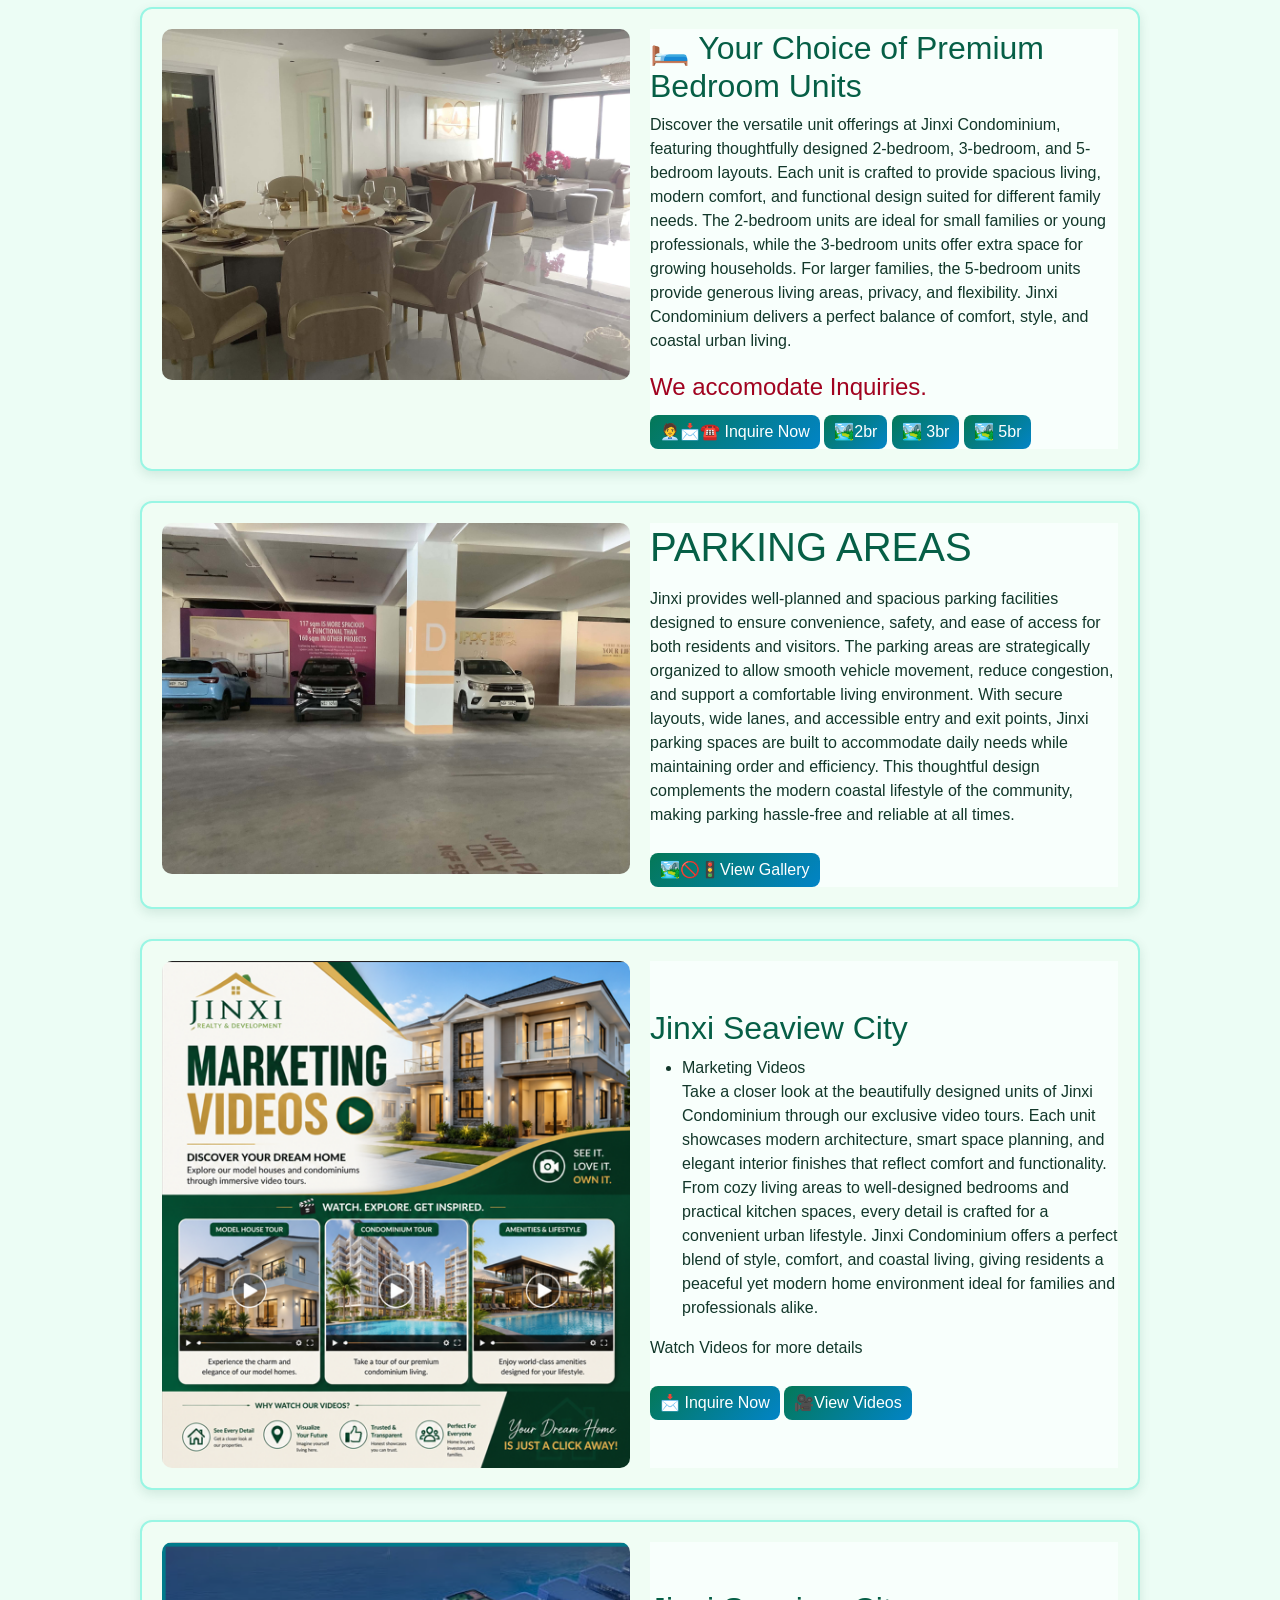
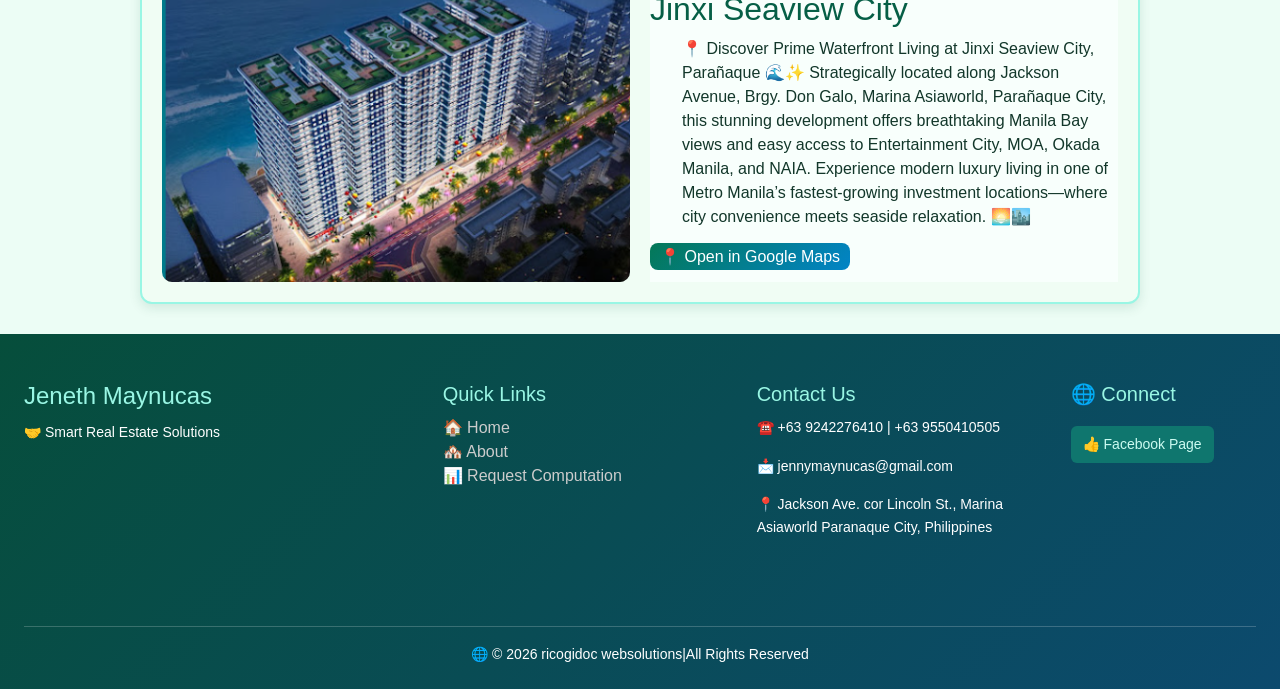
==== commit 2c498e18: "Update index.html" ====
--- a/index.html
+++ b/index.html
@@ -625,6 +625,9 @@
     background: linear-gradient(135deg, #047857, #0284c7);
     color: white;
     border: none;
+            padding: 5px 10px;
+            border-radius: 8px;
+            text-decoration: none;
 ">
             📍 Open in Google Maps
           </a>
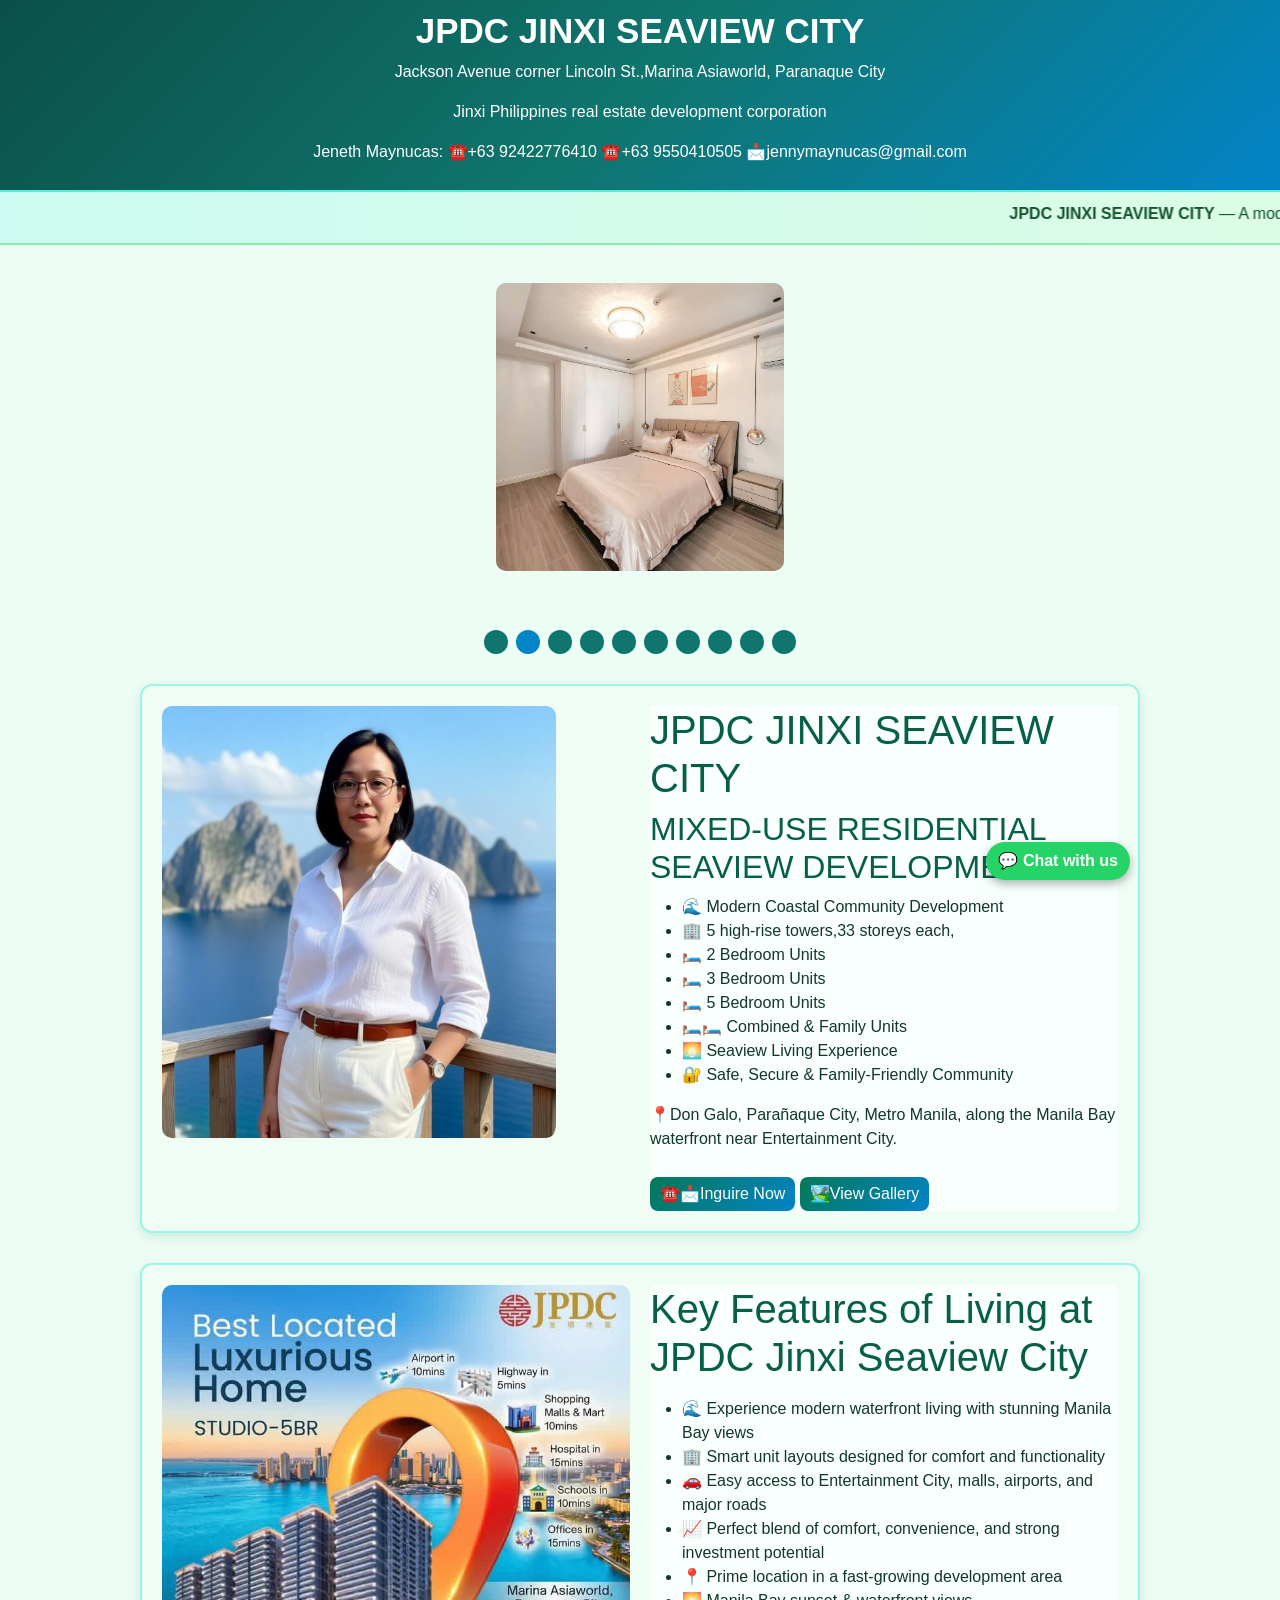
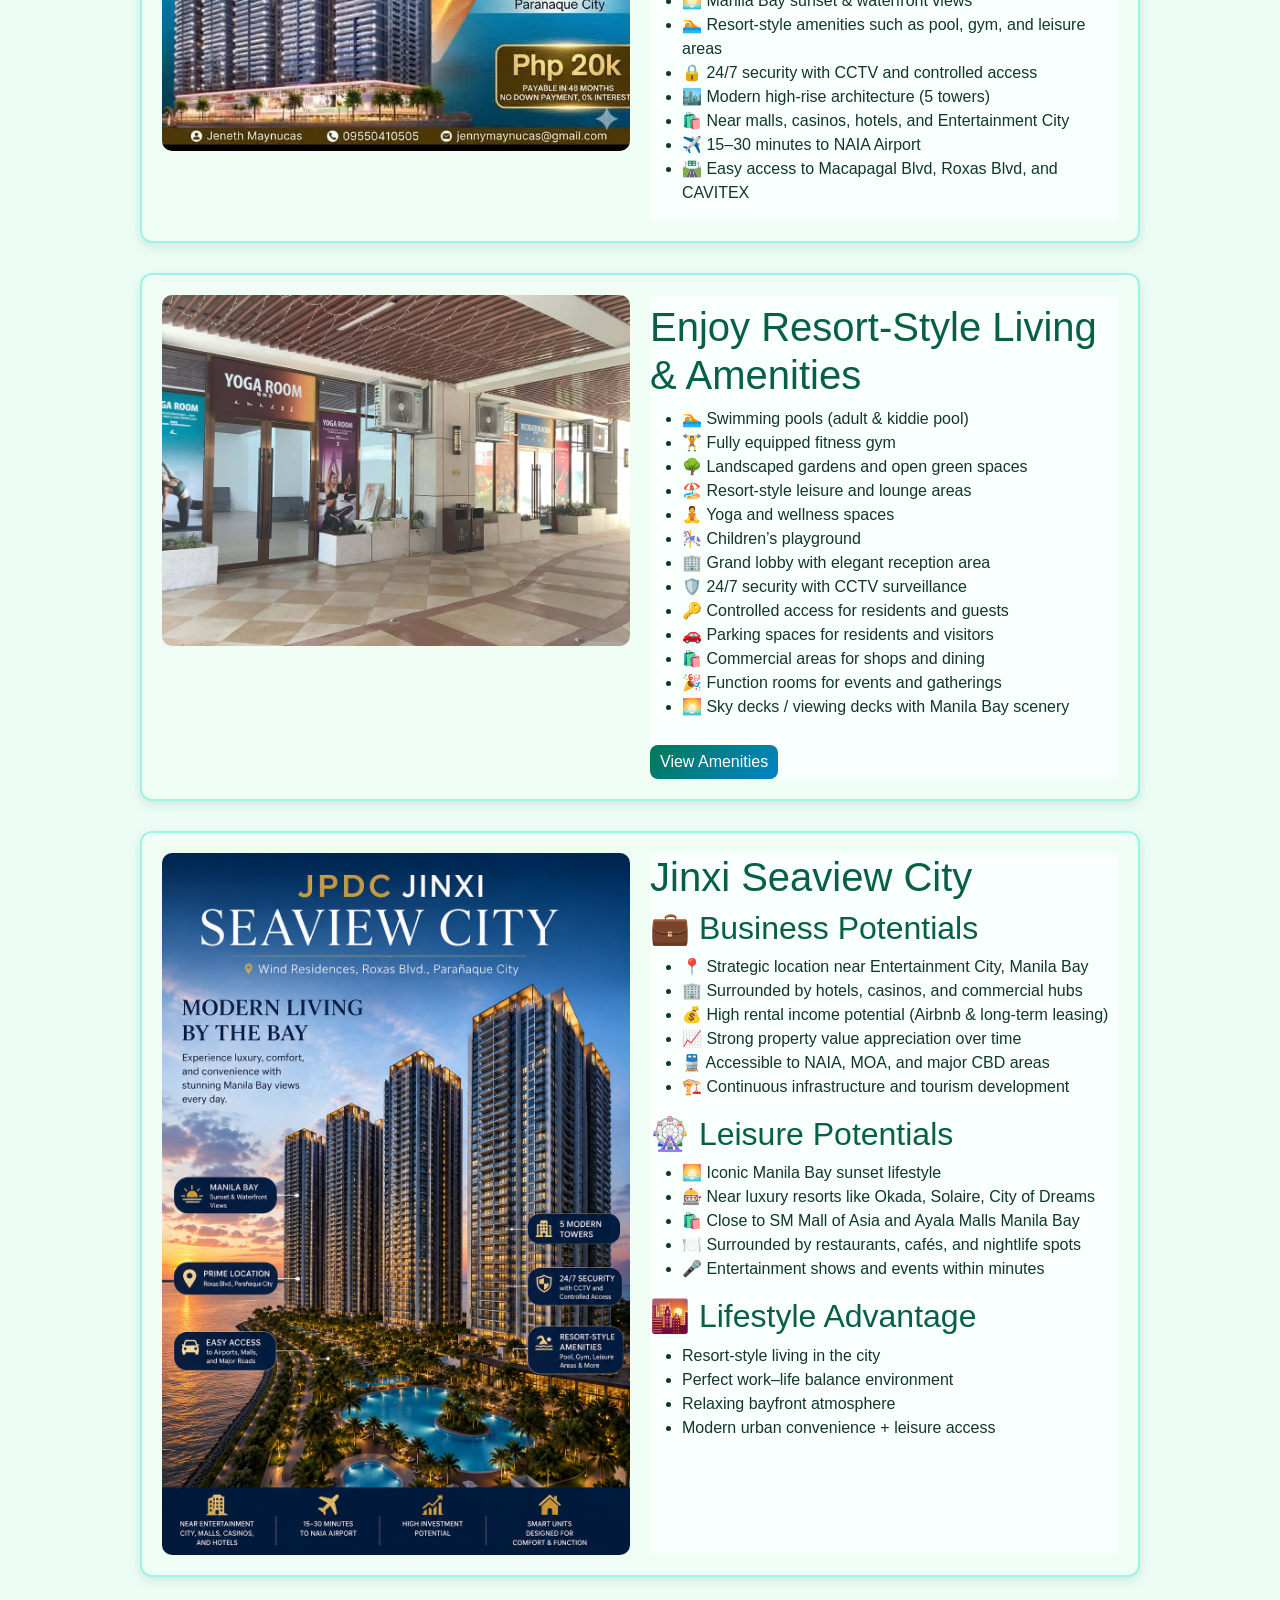
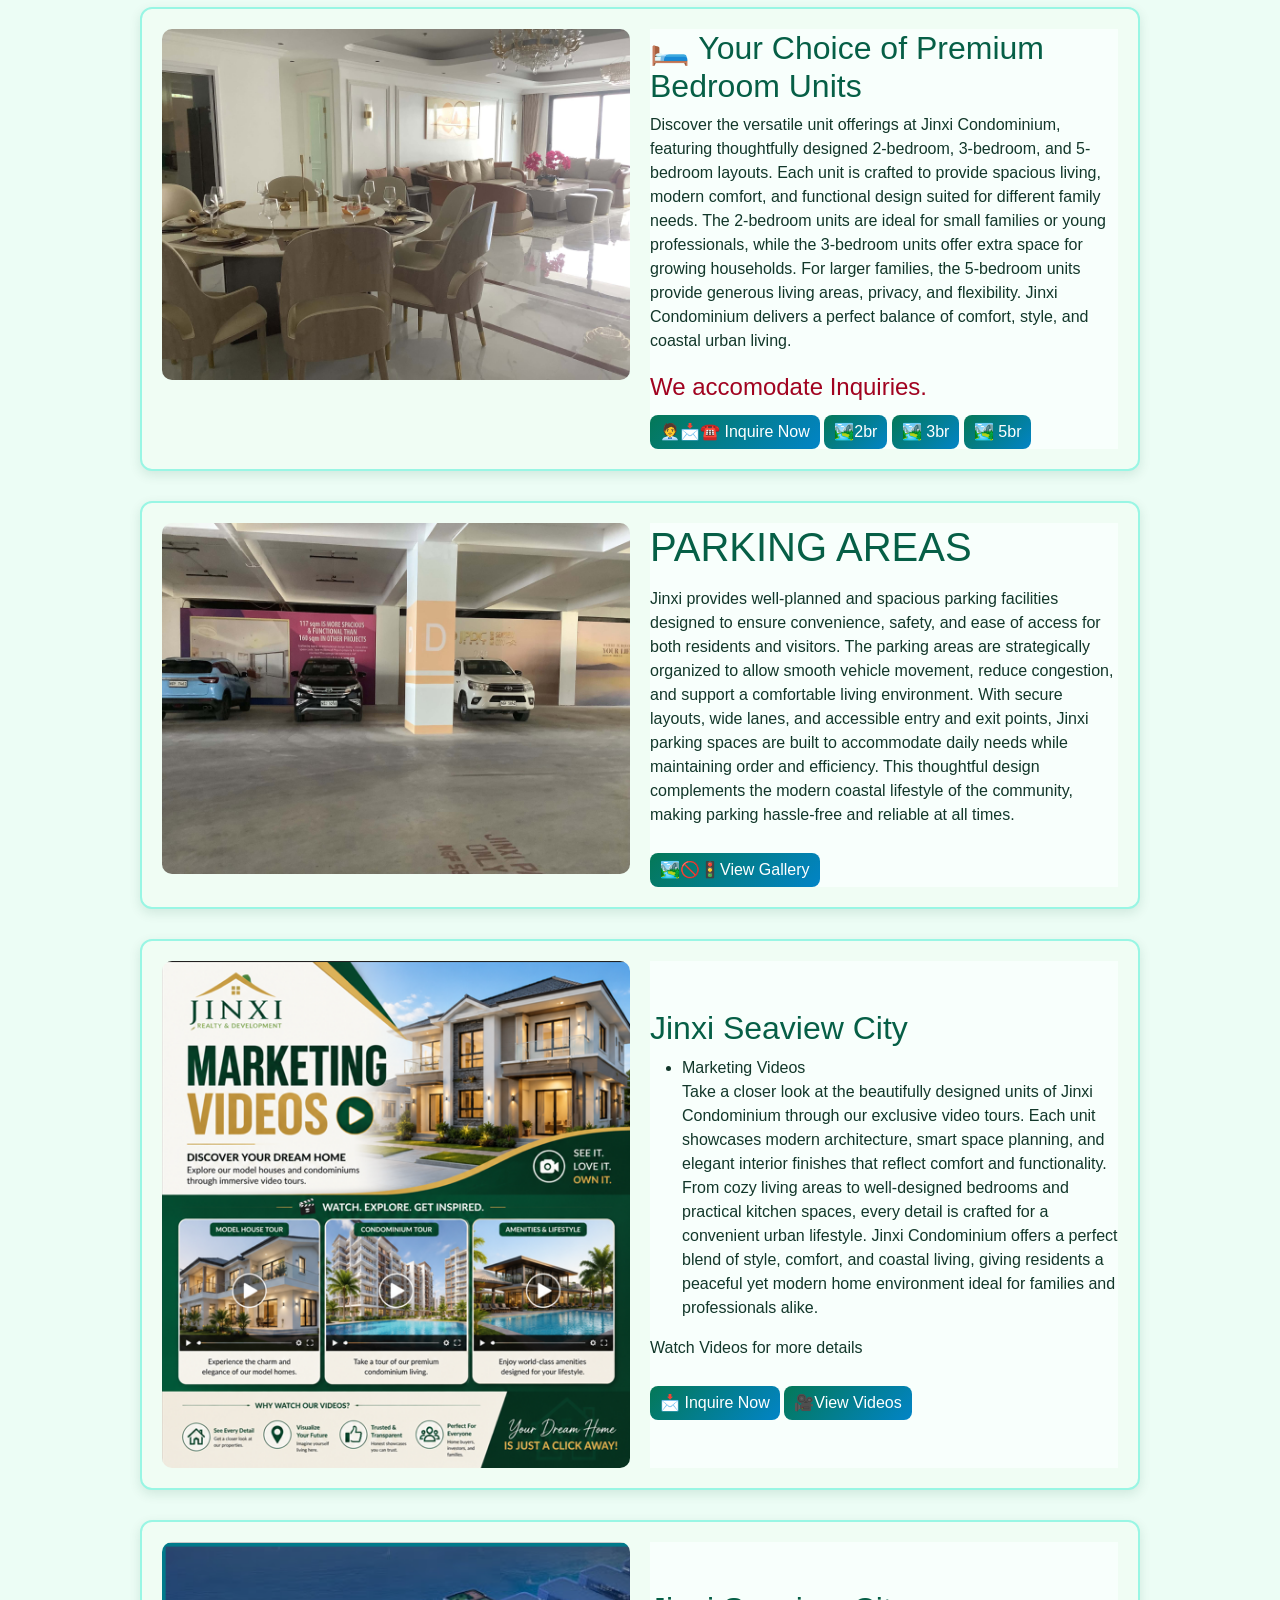
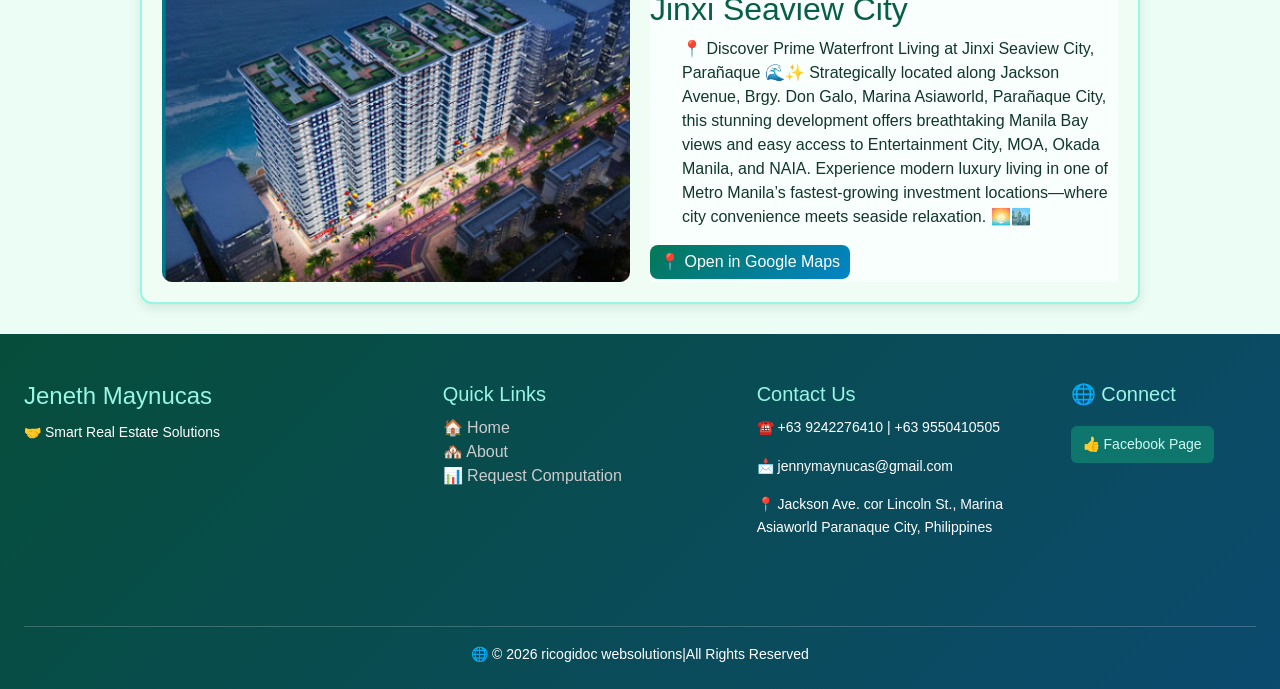
==== commit eab120f2: "Update index.html" ====
--- a/index.html
+++ b/index.html
@@ -620,17 +620,20 @@
             meets seaside relaxation. 🌅🏙️
             </p>
           </ul>
-          <a href="https://www.google.com/maps/search/?api=1&query=Jinxi+Seaview+City+Philippines" target="_blank"
-           class="map-btn" style="
-    background: linear-gradient(135deg, #047857, #0284c7);
-    color: white;
-    border: none;
-            padding: 5px 10px;
-            border-radius: 8px;
-            text-decoration: none;
-">
-            📍 Open in Google Maps
-          </a>
+          <a href="https://www.google.com/maps/search/?api=1&query=Jinxi+Seaview+City+Philippines"
+   target="_blank"
+   class="map-btn"
+   style="
+        background: linear-gradient(135deg, #047857, #0284c7);
+        color: white;
+        border: none;
+        padding: 5px 10px;
+        border-radius: 8px;
+        text-decoration: none;
+        display: inline-block;
+   ">
+   📍 Open in Google Maps
+</a>
         </div>
       </div>
 
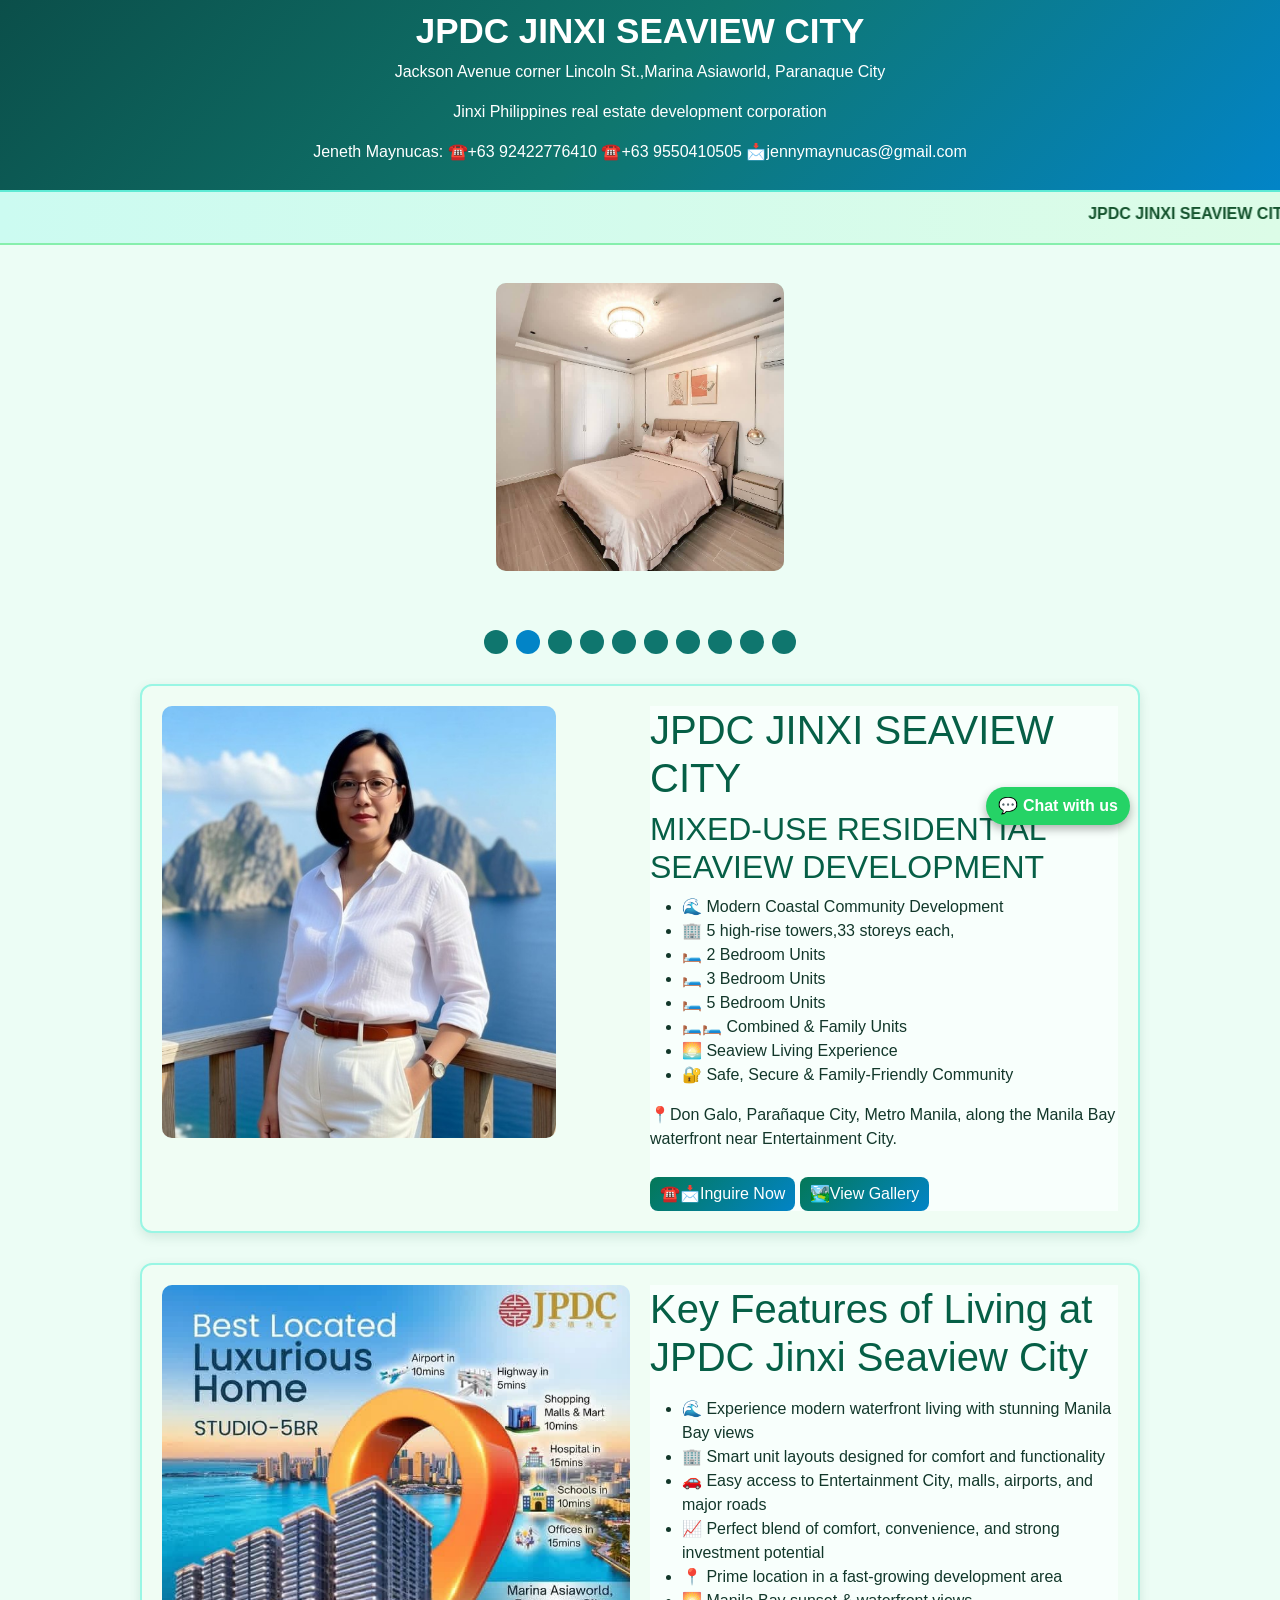
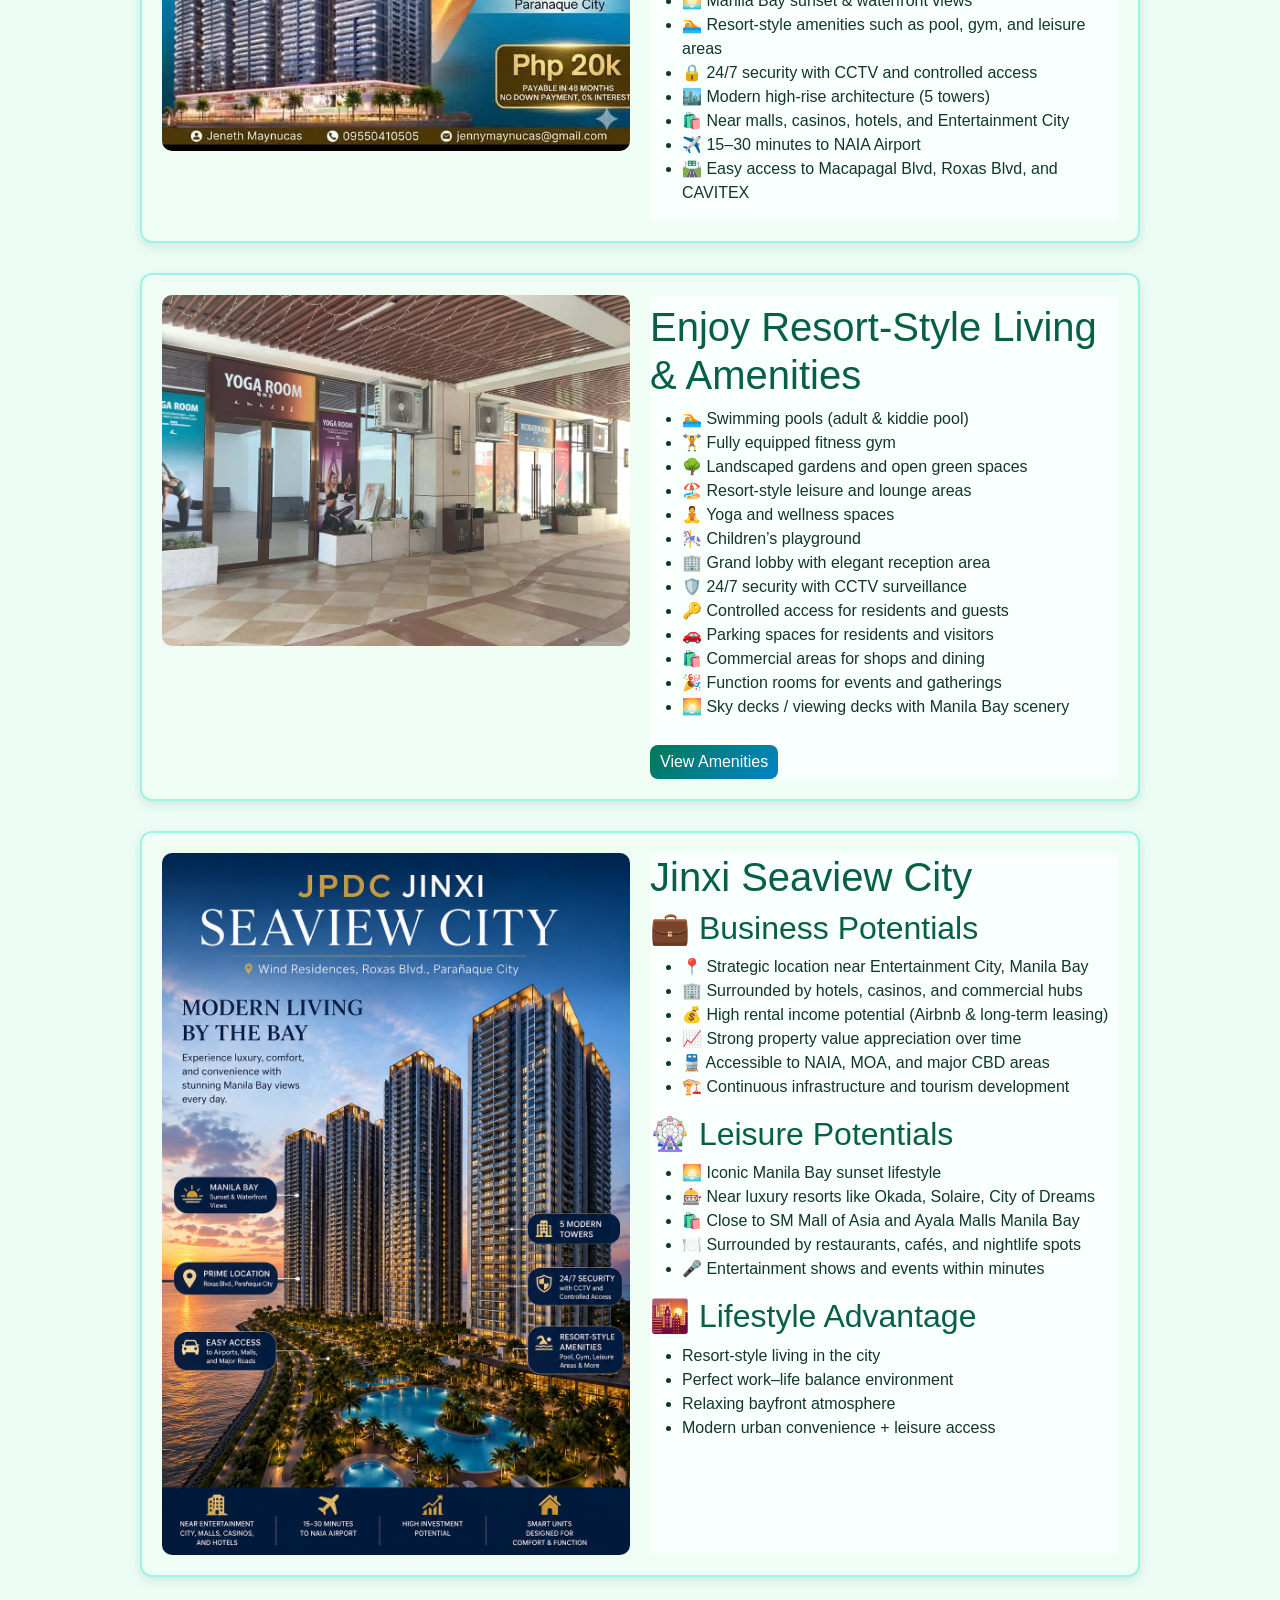
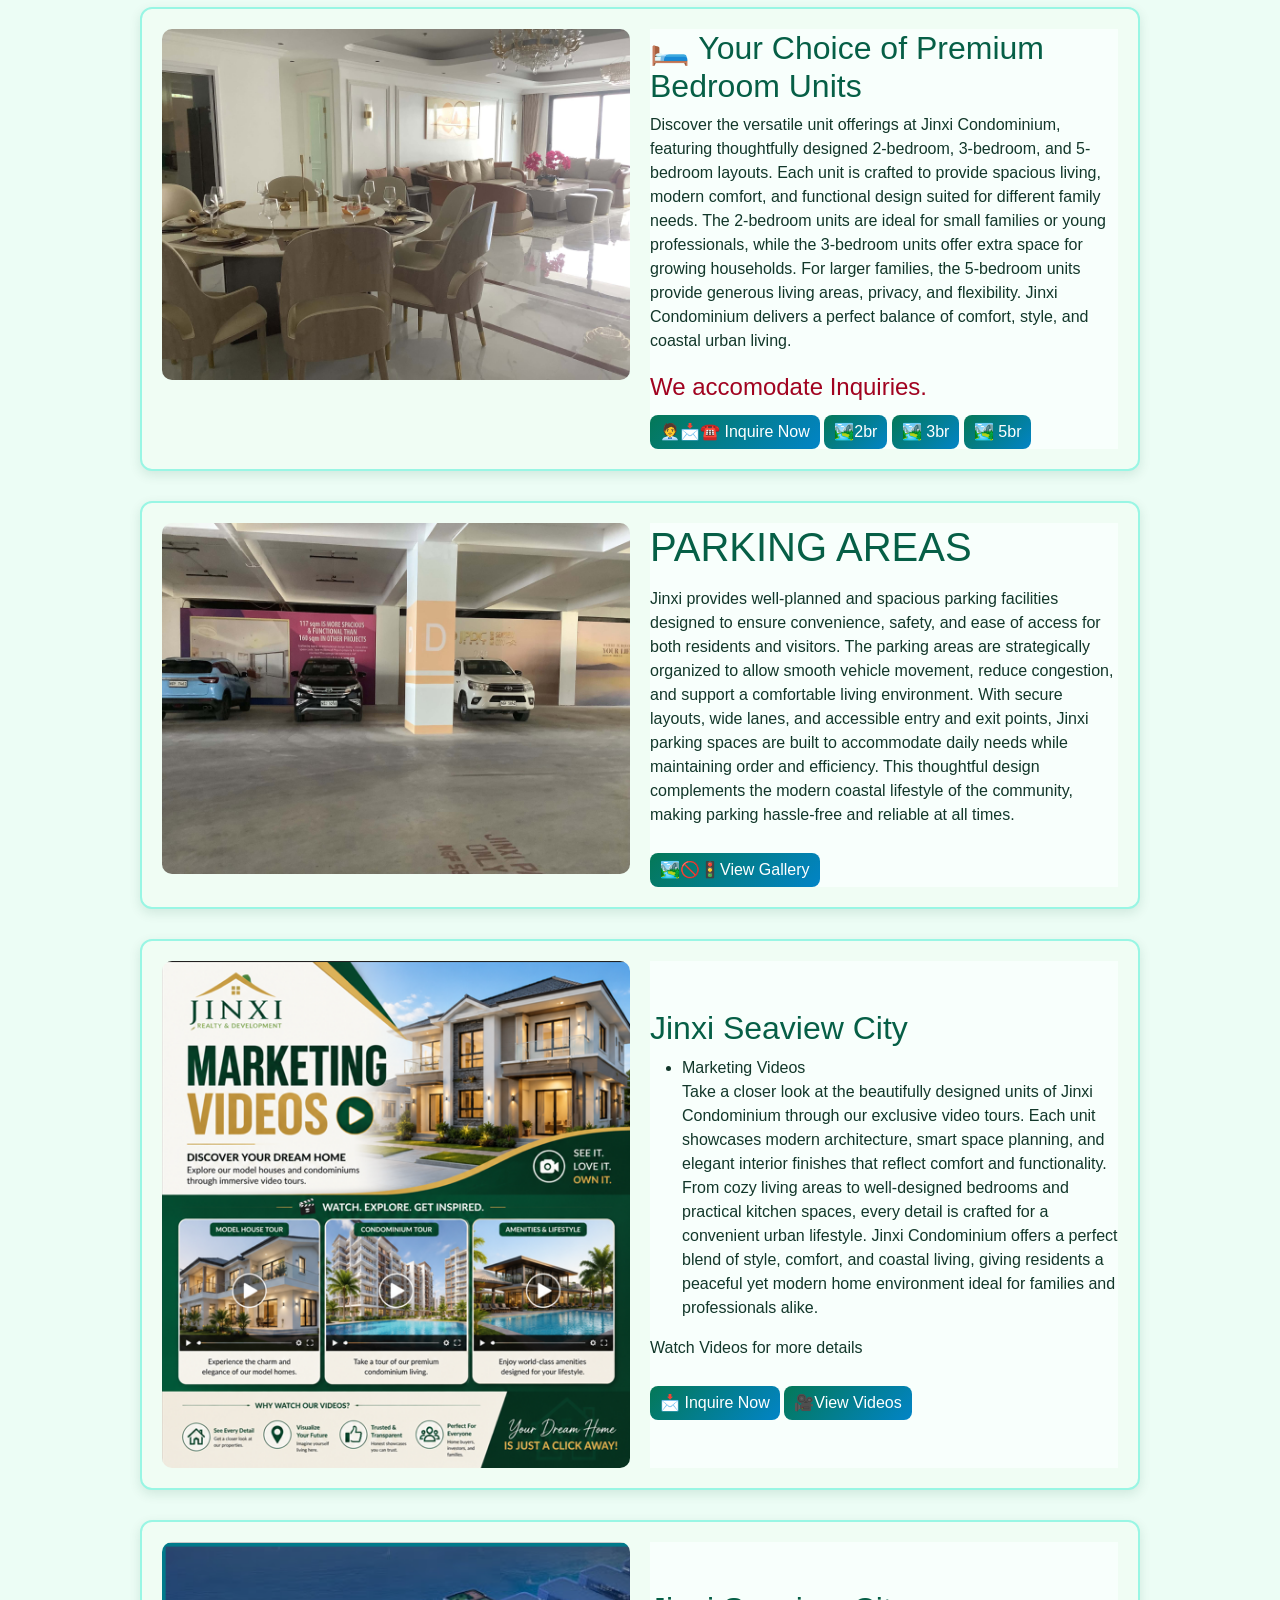
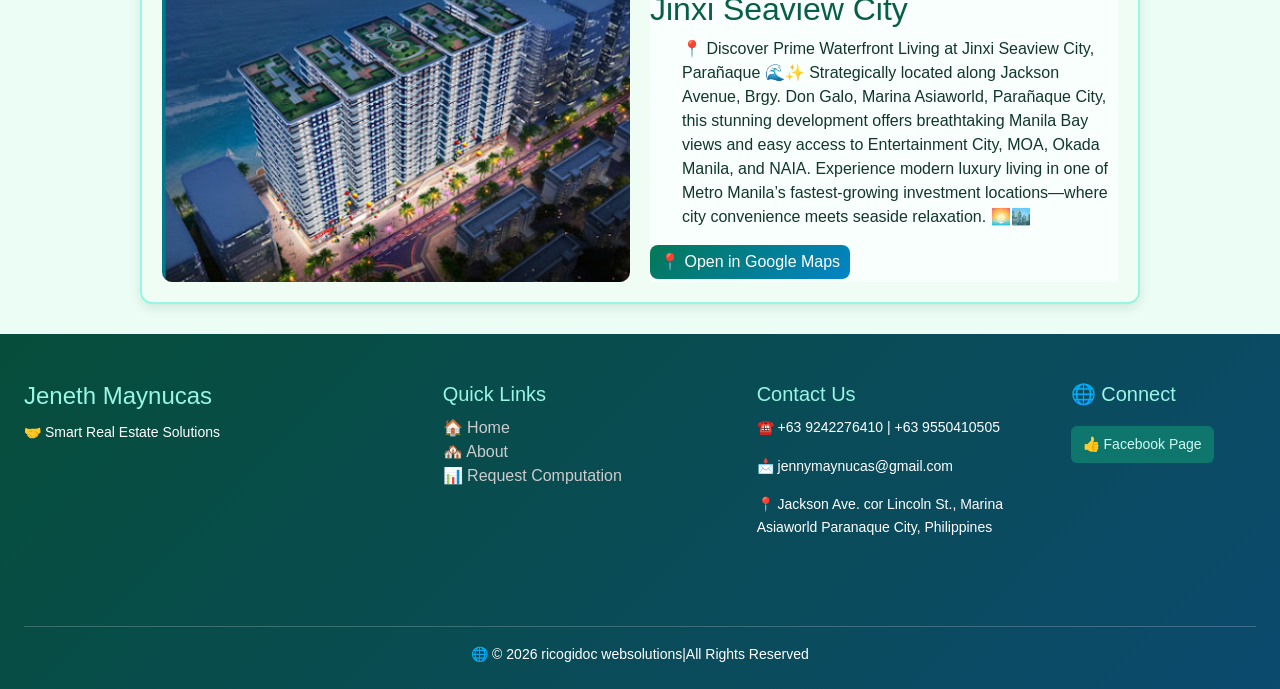
==== commit 5fb3b479: "Update index.html" ====
--- a/index.html
+++ b/index.html
@@ -381,7 +381,7 @@
     /* ✅ WHATSAPP FIX */
     .chat-btn {
       position: fixed;
-      bottom: 20px;
+      bottom: 75px;
       right: 150px;
       background: #25D366;
       color: white;
